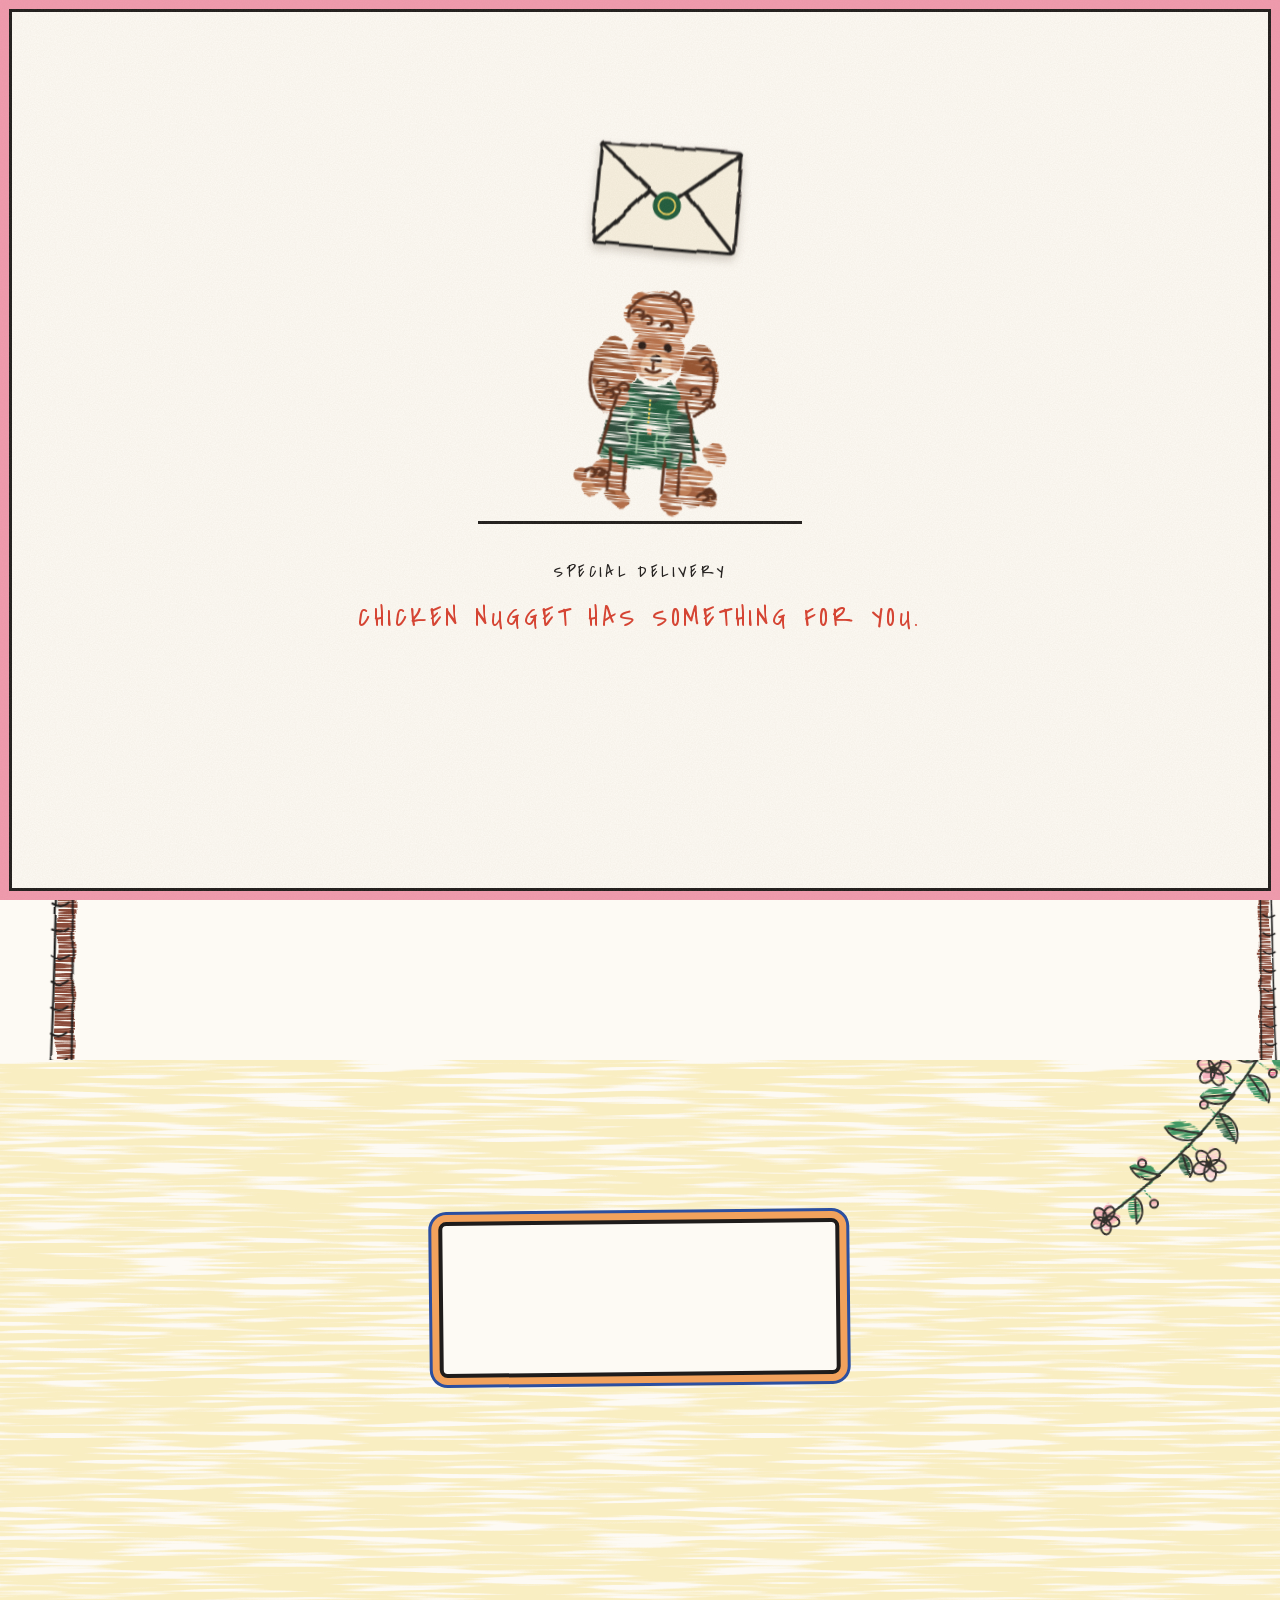
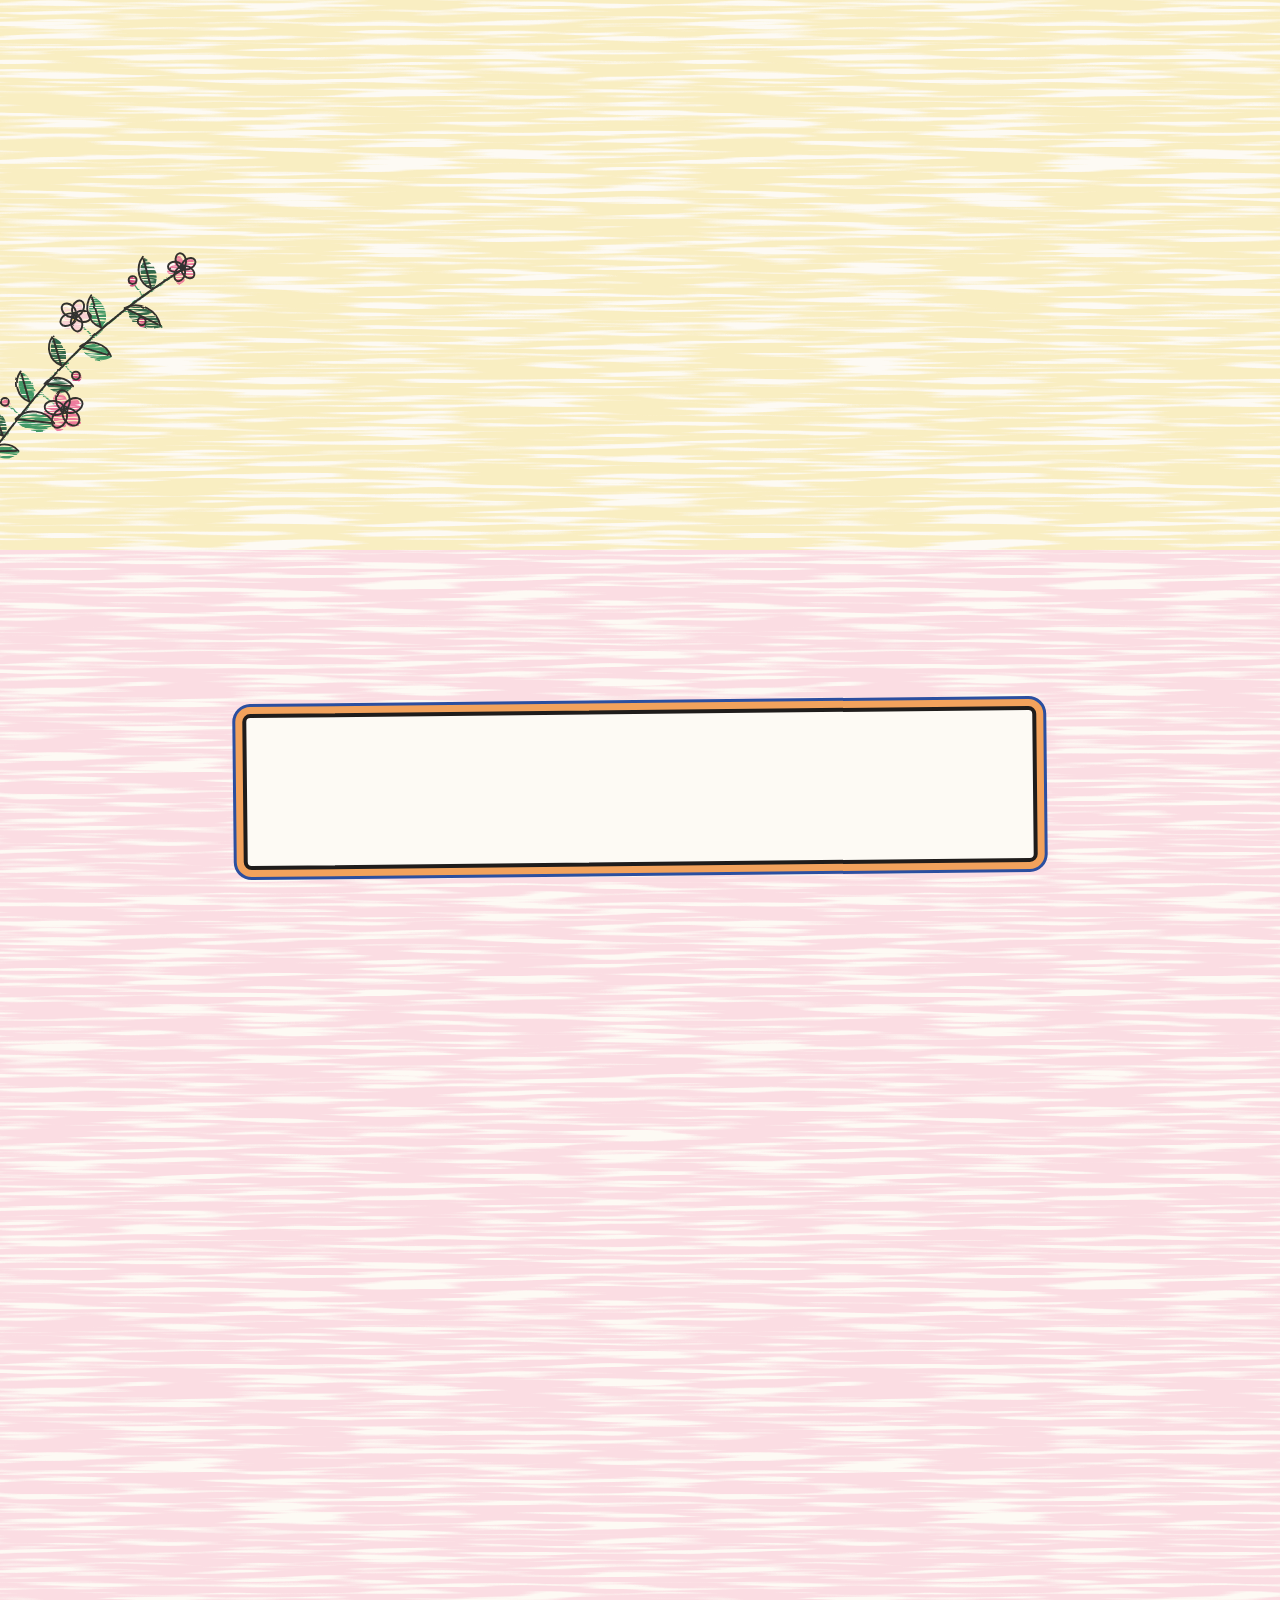
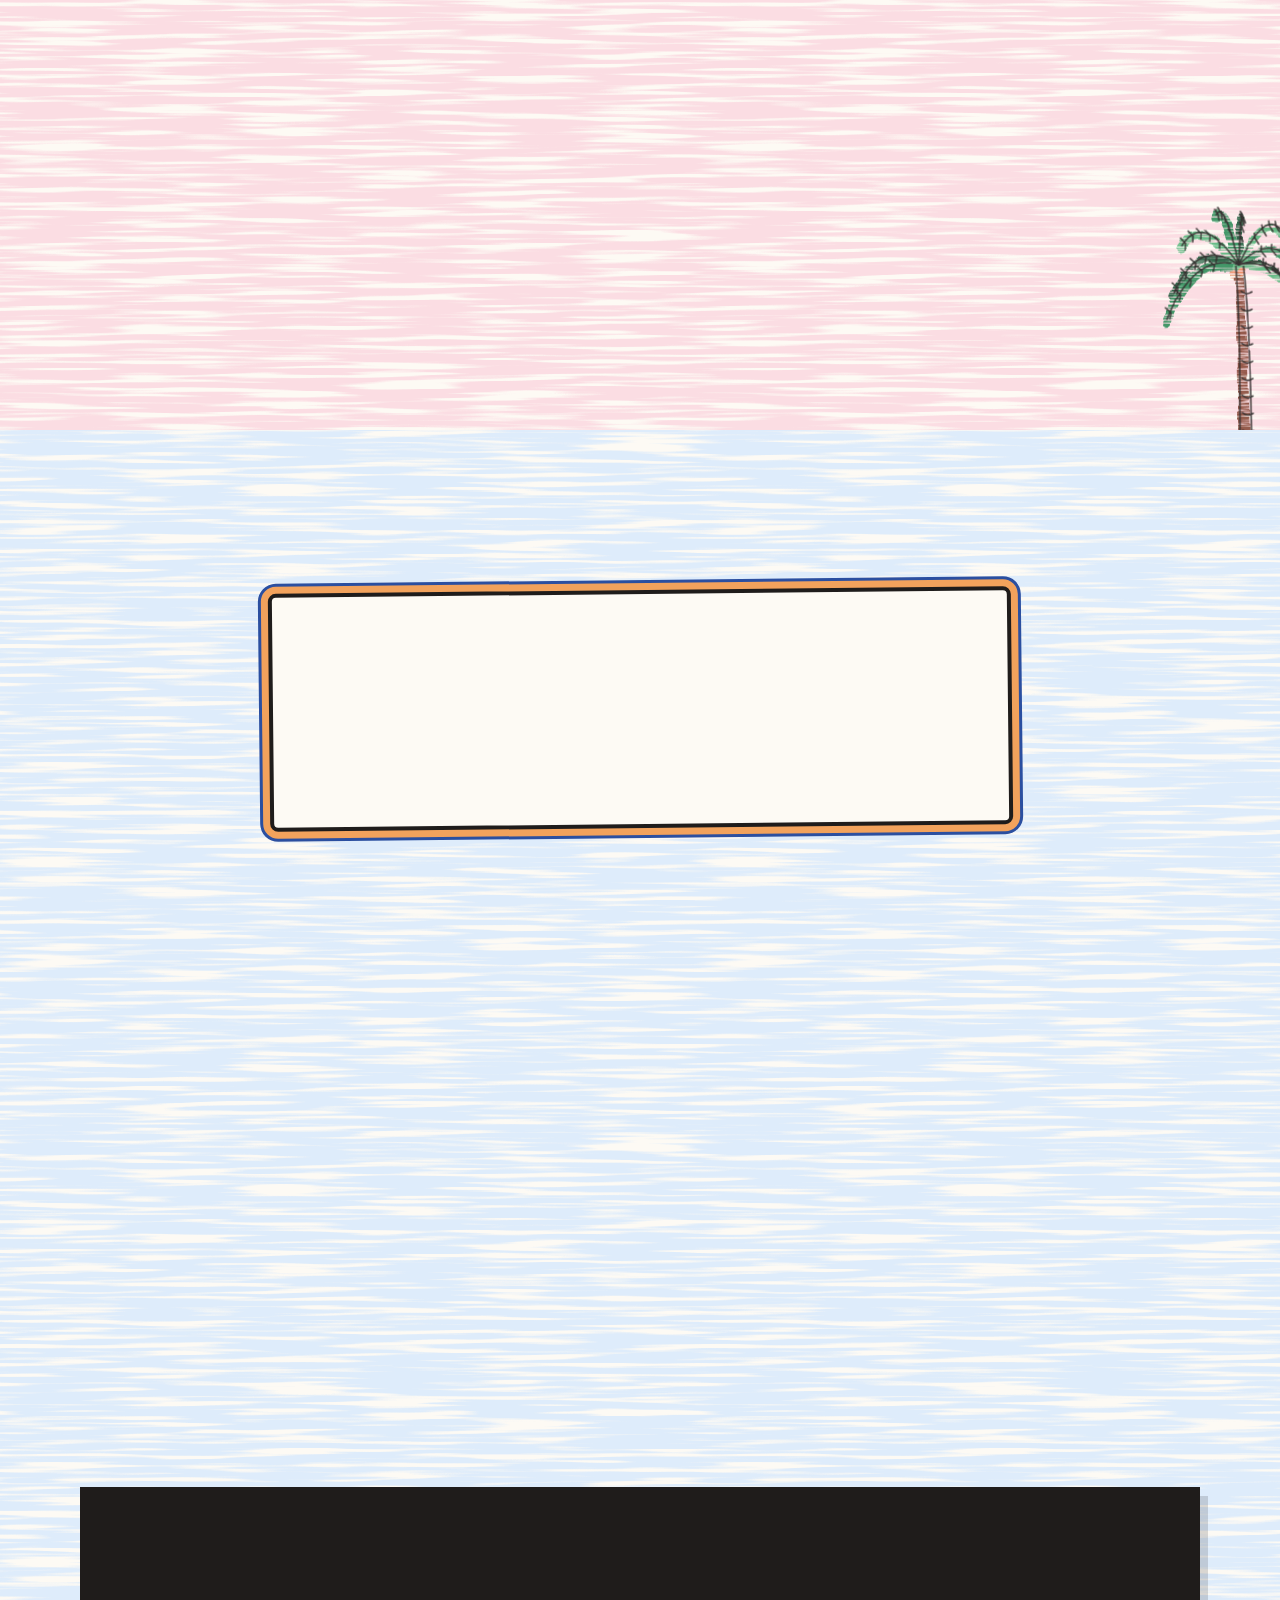
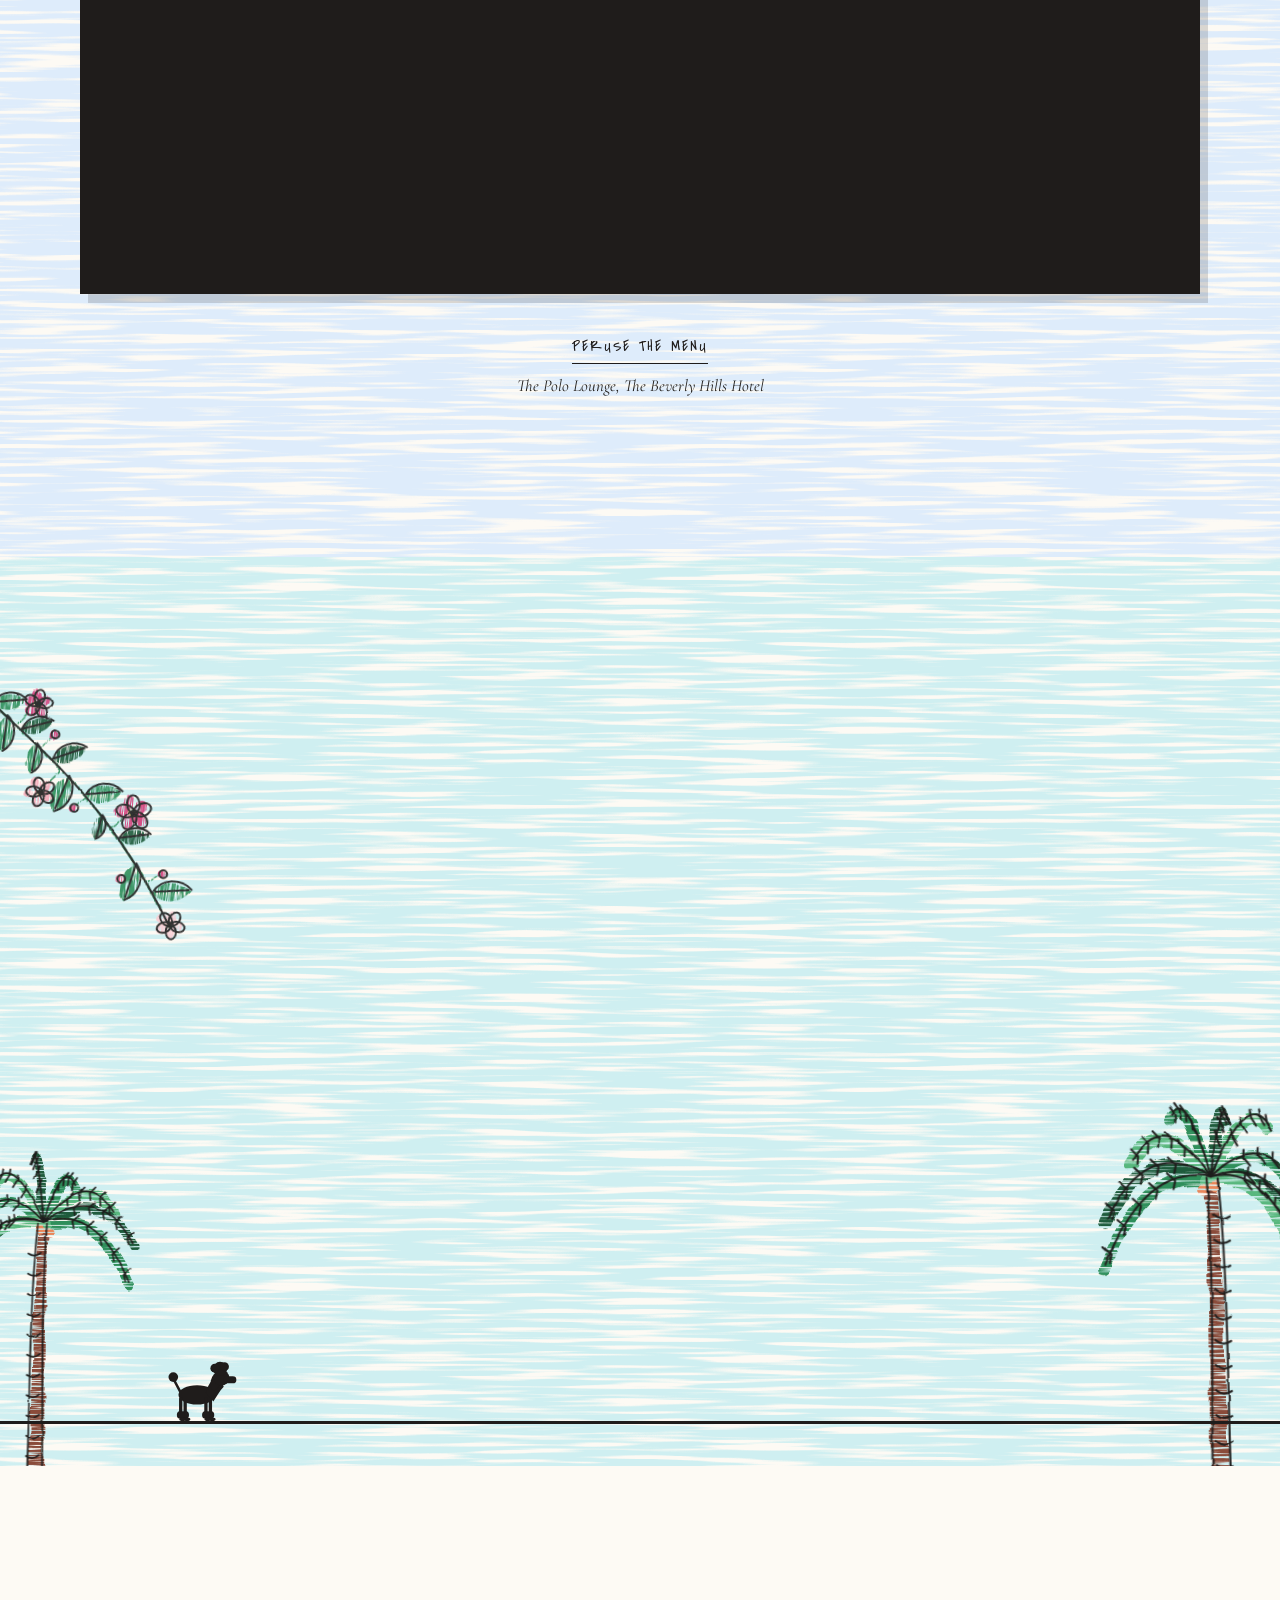
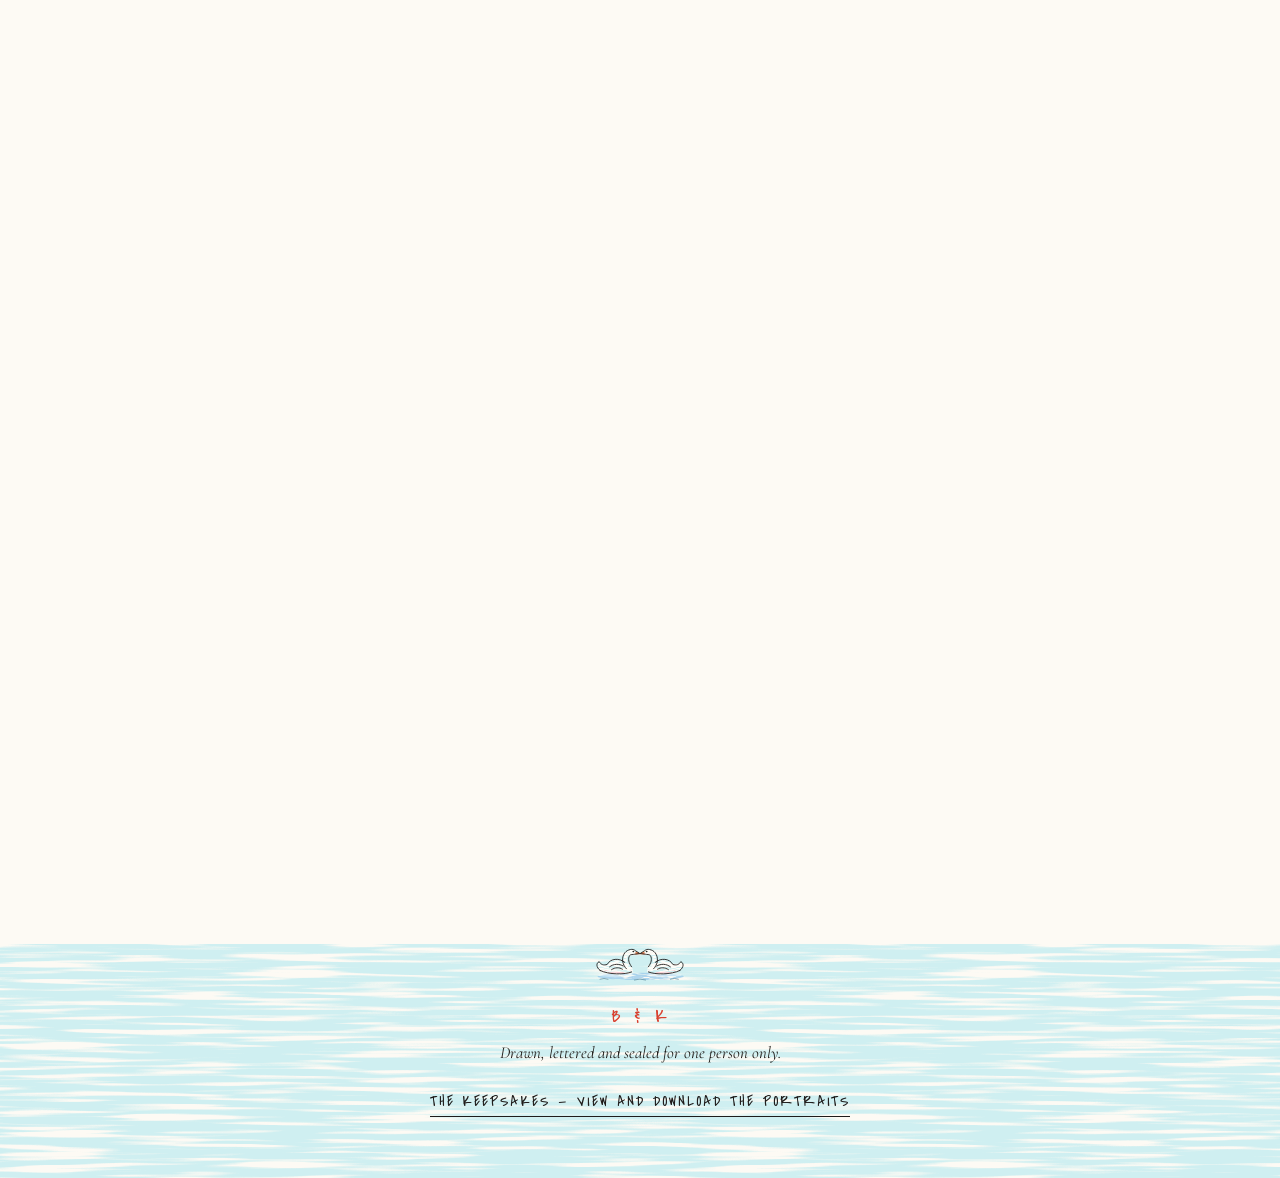
==== index.html @ ceed3df7 "Blake & Kat: the invitation, the keepsakes and the film A hand-drawn save-the-date site for GitHub P" ====
<!doctype html>
<html lang="en">
<head>
  <meta charset="utf-8">
  <meta name="viewport" content="width=device-width, initial-scale=1, viewport-fit=cover">
  <title>Blake &amp; Kat — A Rather Special Occasion</title>
  <meta name="description" content="An invitation has arrived.">
  <meta name="robots" content="noindex, nofollow">
  <meta name="theme-color" content="#F29AAE">
  <link rel="icon" type="image/png" href="favicon.png">
  <link rel="apple-touch-icon" href="apple-touch-icon.png">
  <link rel="preconnect" href="https://fonts.googleapis.com">
  <link rel="preconnect" href="https://fonts.gstatic.com" crossorigin>
  <link href="https://fonts.googleapis.com/css2?family=Bodoni+Moda:ital,opsz,wght@0,6..96,400..600;1,6..96,400..500&family=Cormorant+Garamond:ital,wght@0,400;0,500;1,400;1,500&family=Jost:wght@300;400;500&family=Covered+By+Your+Grace&family=La+Belle+Aurore&display=swap" rel="stylesheet">
  <link rel="stylesheet" href="css/styles.css">
</head>
<body class="is-sealed">

  <!-- Shared paint: every illustration is drawn in marker and crayon — colour scribbled on in
       streaks so the paper shows through (f-wash), under a heavy black brush line (f-ink) -->
  <svg class="defs" width="0" height="0" aria-hidden="true" focusable="false">
    <defs>
      <filter id="f-wash" x="-8%" y="-8%" width="116%" height="116%" color-interpolation-filters="sRGB">
        <feTurbulence type="fractalNoise" baseFrequency="0.03" numOctaves="3" seed="7" result="n"/>
        <feDisplacementMap in="SourceGraphic" in2="n" scale="10" xChannelSelector="R" yChannelSelector="G" result="d"/>
        <feTurbulence type="fractalNoise" baseFrequency="0.016 0.42" numOctaves="2" seed="21" result="m"/>
        <feColorMatrix in="m" type="matrix" values="0 0 0 0 0  0 0 0 0 0  0 0 0 0 0  -6 0 0 0 3.9" result="a"/>
        <feComposite in="d" in2="a" operator="in"/>
      </filter>
      <filter id="f-wash-s" x="-10%" y="-10%" width="120%" height="120%" color-interpolation-filters="sRGB">
        <feTurbulence type="fractalNoise" baseFrequency="0.07" numOctaves="2" seed="3" result="n"/>
        <feDisplacementMap in="SourceGraphic" in2="n" scale="4" xChannelSelector="R" yChannelSelector="G" result="d"/>
        <feTurbulence type="fractalNoise" baseFrequency="0.04 0.9" numOctaves="2" seed="14" result="m"/>
        <feColorMatrix in="m" type="matrix" values="0 0 0 0 0  0 0 0 0 0  0 0 0 0 0  -6 0 0 0 3.9" result="a"/>
        <feComposite in="d" in2="a" operator="in"/>
      </filter>
      <filter id="f-wash-xs" x="-10%" y="-10%" width="120%" height="120%" color-interpolation-filters="sRGB">
        <feTurbulence type="fractalNoise" baseFrequency="0.14" numOctaves="2" seed="5" result="n"/>
        <feDisplacementMap in="SourceGraphic" in2="n" scale="2.4" xChannelSelector="R" yChannelSelector="G" result="d"/>
        <feTurbulence type="fractalNoise" baseFrequency="0.09 1.6" numOctaves="2" seed="9" result="m"/>
        <feColorMatrix in="m" type="matrix" values="0 0 0 0 0  0 0 0 0 0  0 0 0 0 0  -6 0 0 0 3.9" result="a"/>
        <feComposite in="d" in2="a" operator="in"/>
      </filter>
      <filter id="f-ink" x="-5%" y="-5%" width="110%" height="110%">
        <feTurbulence type="fractalNoise" baseFrequency="0.045" numOctaves="2" seed="2" result="n"/>
        <feDisplacementMap in="SourceGraphic" in2="n" scale="3" xChannelSelector="R" yChannelSelector="G" result="d"/>
        <feTurbulence type="fractalNoise" baseFrequency="0.9" numOctaves="1" seed="6" result="g"/>
        <feColorMatrix in="g" type="matrix" values="0 0 0 0 0  0 0 0 0 0  0 0 0 0 0  -1.2 0 0 0 1.8" result="ga"/>
        <feComposite in="d" in2="ga" operator="in"/>
      </filter>
      <filter id="f-ink-s" x="-8%" y="-8%" width="116%" height="116%">
        <feTurbulence type="fractalNoise" baseFrequency="0.09" numOctaves="2" seed="8" result="n"/>
        <feDisplacementMap in="SourceGraphic" in2="n" scale="2" xChannelSelector="R" yChannelSelector="G" result="d"/>
        <feTurbulence type="fractalNoise" baseFrequency="0.9" numOctaves="1" seed="6" result="g"/>
        <feColorMatrix in="g" type="matrix" values="0 0 0 0 0  0 0 0 0 0  0 0 0 0 0  -1.2 0 0 0 1.8" result="ga"/>
        <feComposite in="d" in2="ga" operator="in"/>
      </filter>
      <filter id="f-ink-xs" x="-8%" y="-8%" width="116%" height="116%">
        <feTurbulence type="fractalNoise" baseFrequency="0.2" numOctaves="2" seed="4" result="n"/>
        <feDisplacementMap in="SourceGraphic" in2="n" scale="1.1" xChannelSelector="R" yChannelSelector="G" result="d"/>
        <feTurbulence type="fractalNoise" baseFrequency="0.9" numOctaves="1" seed="6" result="g"/>
        <feColorMatrix in="g" type="matrix" values="0 0 0 0 0  0 0 0 0 0  0 0 0 0 0  -1.2 0 0 0 1.8" result="ga"/>
        <feComposite in="d" in2="ga" operator="in"/>
      </filter>
      <filter id="f-wobble" x="-5%" y="-5%" width="110%" height="110%">
        <feTurbulence type="fractalNoise" baseFrequency="0.045" numOctaves="2" seed="2" result="n"/>
        <feDisplacementMap in="SourceGraphic" in2="n" scale="3" xChannelSelector="R" yChannelSelector="G"/>
      </filter>
      <linearGradient id="g-gold" x1="0" y1="0" x2="1" y2="1">
        <stop offset="0" stop-color="#8F6E2C"/><stop offset=".35" stop-color="#E7CF92"/>
        <stop offset=".6" stop-color="#B8954A"/><stop offset="1" stop-color="#7C5D1F"/>
      </linearGradient>
      <radialGradient id="g-wax" cx=".35" cy=".3" r=".8">
        <stop offset="0" stop-color="#fff" stop-opacity=".22"/><stop offset=".6" stop-color="#fff" stop-opacity="0"/>
        <stop offset="1" stop-color="#000" stop-opacity=".25"/>
      </radialGradient>
    </defs>
  </svg>

  <div class="grain" aria-hidden="true"></div>

  <!-- ============ Splash · Chicken Nugget makes the delivery ============ -->
  <div class="splash" id="splash" aria-hidden="true">
    <div class="splash__stage">
      <div class="splash__run"><div class="splash__hop"><div data-art="courier"></div><div class="splash__letter" data-art="letter"></div></div></div>
    </div>
    <p class="eyebrow splash__eyebrow">Special Delivery</p>
    <p class="splash__line">Chicken Nugget has something for you.</p>
  </div>

  <!-- ============ Scene 1 · The Envelope ============ -->
  <section class="gate" id="envelope" aria-label="An invitation has arrived">
    <div class="gate__sprig gate__sprig--tr" data-art="sprig" data-seed="8"></div>
    <div class="gate__sprig gate__sprig--bl" data-art="sprig" data-seed="14"></div>

    <div class="gate__inner">
      <p class="eyebrow">For Kat</p>

      <div class="env" id="env">
        <div class="env__shadow"></div>
        <div class="env__back"></div>
        <div class="env__liner"></div>
        <div class="env__letter">
          <span class="env__letter-mono">B <i>&amp;</i> K</span>
          <span class="env__letter-line">Save the Date</span>
        </div>
        <svg class="env__front" viewBox="0 0 700 500" preserveAspectRatio="none" aria-hidden="true">
          <polygon points="0,0 350,262 0,500" fill="#EFE6D0"/>
          <polygon points="700,0 350,262 700,500" fill="#EDE3CC"/>
          <polygon points="0,500 350,236 700,500" fill="#F5EDDB"/>
          <polyline points="0,500 350,236 700,500" fill="none" stroke="rgba(124,93,31,.22)" stroke-width="1.500"/>
          <rect x=".75" y=".75" width="698.500" height="498.500" fill="none" stroke="rgba(124,93,31,.25)" stroke-width="1.500"/>
        </svg>
        <div class="env__flap">
          <svg class="flap__face flap__out" viewBox="0 0 700 500" preserveAspectRatio="none" aria-hidden="true">
            <polygon points="0,0 700,0 350,292" fill="#F7F0DF"/>
            <polyline points="0,0 350,292 700,0" fill="none" stroke="rgba(124,93,31,.3)" stroke-width="1.500"/>
          </svg>
          <svg class="flap__face flap__in" viewBox="0 0 700 500" preserveAspectRatio="none" aria-hidden="true">
            <defs>
              <pattern id="p-liner" width="34" height="34" patternUnits="userSpaceOnUse" patternTransform="rotate(45)">
                <rect width="34" height="34" fill="#93AC9A"/>
                <path d="M0 0 H34 M0 0 V34" stroke="#FFFDF9" stroke-width="1.400" opacity=".6"/>
              </pattern>
            </defs>
            <polygon points="0,0 700,0 350,292" fill="url(#p-liner)"/>
          </svg>
        </div>
        <div class="env__seal" data-art="seal"></div>
      </div>

      <div class="gate__text">
        <h1 class="gate__title">An invitation has arrived.</h1>
        <button class="btn btn--line" id="open" type="button">Open Your Invitation</button>
      </div>
    </div>
  </section>

  <!-- ============ Fixed furniture ============ -->
  <header class="masthead" id="masthead" inert>
    <a class="masthead__mono" href="#invitation" aria-label="Blake and Kat — back to the invitation">B <i>&amp;</i> K</a>
    <button class="music" id="music" type="button" aria-pressed="false">
      <span class="music__bars" aria-hidden="true"><i></i><i></i><i></i></span>
      <span class="music__label">Music</span>
    </button>
  </header>

  <nav class="chapters" id="chapters" aria-label="Chapters" inert>
    <a href="#invitation" aria-label="One — The Invitation">I</a>
    <a href="#details" aria-label="Two — The Details">II</a>
    <a href="#pairing" aria-label="Three — A Most Interesting Pairing">III</a>
    <a href="#evening" aria-label="Four — The Story So Far">IV</a>
    <a href="#rsvp" aria-label="Five — The RSVP">V</a>
    <a href="#film" aria-label="Six — The Film">VI</a>
  </nav>

  <main id="main" inert>

    <!-- ============ Scene 2 · The Invitation ============ -->
    <section class="scene invitation" id="invitation" aria-labelledby="invitation-title">
      <div class="palm palm--inv-l" data-art="palm" data-seed="4" data-parallax="-0.05"></div>
      <div class="palm palm--inv-r" data-art="palm" data-seed="12" data-parallax="-0.09"></div>

      <div class="wrap invitation__grid">
        <div class="invitation__text">
          <p class="eyebrow" data-reveal>Save the Date</p>
          <h1 class="display" id="invitation-title" tabindex="-1" data-reveal style="--d:.15s">Blake <span class="amp">&amp;</span> Kat</h1>
          <p class="romance" data-reveal style="--d:.3s">A Rather Special Occasion.</p>
          <div class="rule" data-art="divider" data-reveal style="--d:.4s"></div>
          <p class="lede" data-reveal style="--d:.5s">You&rsquo;re cordially invited to the first chapter.</p>
          <div class="duo" data-reveal style="--d:.65s">
            <figure class="cameo">
              <div class="cameo__frame" data-art="cameo" data-variant="blake"></div>
              <figcaption>Blake</figcaption>
            </figure>
            <span class="duo__amp" aria-hidden="true">&amp;</span>
            <figure class="cameo">
              <div class="cameo__frame" data-art="cameo" data-variant="kat"></div>
              <figcaption>Kat</figcaption>
            </figure>
          </div>
        </div>

        <div class="card-stage" data-reveal="camera" style="--d:.2s">
          <div class="card" id="card" role="button" tabindex="0" aria-pressed="false"
               aria-label="Save the Date card: Blake and Kat. A rather lovely first occasion. Press to turn the card over.">
            <div class="card__inner">
              <div class="card__face card__front">
                <p class="card__eyebrow">Save the Date</p>
                <p class="card__names foil">Blake <span class="amp">&amp;</span> Kat</p>
                <div class="card__art" data-art="garden"></div>
                <div class="card__cartouche" data-art="cartouche"></div>
                <p class="card__line">A rather lovely first occasion.</p>
                <p class="card__date" data-field="card-date"></p>
              </div>
              <div class="card__face card__back" aria-hidden="true">
                <div class="card__back-inner">
                  <div class="card__back-swans" data-art="swans"></div>
                  <p class="card__back-title">The First Chapter</p>
                  <p class="card__back-line">Painted by hand, in an edition of one.</p>
                  <p class="card__back-small">For Kat &mdash; to keep</p>
                </div>
              </div>
            </div>
          </div>
          <p class="hint" id="card-hint">Turn the card over</p>
        </div>
      </div>
    </section>

    <!-- ============ Scene 3 · The Details ============ -->
    <section class="scene details" id="details" aria-labelledby="details-title">
      <div class="details__sprig details__sprig--l" data-art="sprig" data-seed="30" data-parallax="-0.06"></div>
      <div class="details__sprig details__sprig--r" data-art="sprig" data-seed="41" data-parallax="-0.1"></div>
      <div class="wrap wrap--narrow">
        <header class="scene__head">
          <p class="eyebrow" data-reveal>The Details</p>
          <h2 class="title" id="details-title" data-reveal style="--d:.1s">When <span class="amp">&amp;</span> Where</h2>
        </header>

        <div class="sheet" data-reveal style="--d:.2s">
          <p class="sheet__mono">B <i>&amp;</i> K</p>
          <dl class="sheet__list">
            <div class="sheet__row">
              <div class="sheet__icon" data-art="icon" data-variant="date"></div>
              <dt>Date</dt><dd data-field="date"></dd>
            </div>
            <div class="sheet__row">
              <div class="sheet__icon" data-art="icon" data-variant="time"></div>
              <dt>Time</dt><dd data-field="time"></dd>
            </div>
            <div class="sheet__row">
              <div class="sheet__icon" data-art="icon" data-variant="location"></div>
              <dt>Location</dt><dd data-field="location"></dd>
            </div>
          </dl>
          <p class="sheet__foot">Kindly keep the evening free.</p>
        </div>
      </div>
    </section>

    <!-- ============ Scene 4 · A Most Interesting Pairing ============ -->
    <section class="scene pairing" id="pairing" aria-labelledby="pairing-title">
      <div class="palm palm--pair" data-art="palm" data-seed="21" data-parallax="-0.06"></div>
      <div class="wrap">
        <header class="scene__head">
          <p class="eyebrow" data-reveal>The Rooster <span class="amp">&amp;</span> The Monkey</p>
          <h2 class="title" id="pairing-title" data-reveal style="--d:.1s">A Most Interesting Pairing</h2>
        </header>

        <div class="pairing__grid">
          <figure class="portrait" data-reveal style="--d:.1s">
            <div class="portrait__frame" tabindex="0" data-art="portrait" data-variant="rooster"></div>
            <figcaption>
              <h3>The Rooster</h3>
              <p>Immaculate, assured, and never knowingly underdressed. Arrives precisely on time, and makes an entrance of it.</p>
            </figcaption>
          </figure>

          <div class="pairing__centre" data-reveal style="--d:.25s">
            <div class="pairing__fountain" data-art="fountain"></div>
            <blockquote class="pairing__quote">
              <p>One brings the charm. The other brings the mischief. Together, they make for a rather interesting evening.</p>
            </blockquote>
          </div>

          <figure class="portrait" data-reveal style="--d:.4s">
            <div class="portrait__frame" tabindex="0" data-art="portrait" data-variant="monkey"></div>
            <figcaption>
              <h3>The Monkey</h3>
              <p>Quick of wit, curious about everything, serious about very little &mdash; and almost certainly up to something.</p>
            </figcaption>
          </figure>
        </div>

        <figure class="chaperone" data-reveal>
          <div class="chaperone__frame" data-art="portrait" data-variant="poodle"></div>
          <figcaption>
            <p class="eyebrow">And, Naturally, The Chaperone</p>
            <h3>Chicken Nugget</h3>
            <p>Small, impeccably knitted, and not easily impressed. Final approval rests here. <em>No relation to the Rooster.</em></p>
          </figcaption>
        </figure>
      </div>
    </section>

    <!-- ============ Scene 5 · The Story So Far ============ -->
    <section class="scene evening" id="evening" aria-labelledby="evening-title">
      <div class="wrap">
        <header class="scene__head">
          <p class="eyebrow" data-reveal>The Story So Far</p>
          <h2 class="title" id="evening-title" data-reveal style="--d:.1s">A Romance in Three Acts.</h2>
          <p class="scene__intro" data-reveal style="--d:.2s">Two acts already played, by screen and by telephone. The third is in person.</p>
        </header>

        <figure class="supper" data-reveal>
          <div class="supper__frame" data-art="supper"></div>
          <figcaption>A table for two &mdash; and one small chaperone.</figcaption>
        </figure>

        <ol class="menu">
          <li class="menu__item" data-reveal style="--d:.05s">
            <div class="menu__icon" data-art="icon" data-variant="scroll"></div>
            <p class="menu__when">Act One</p>
            <h3>It Began With a Meme</h3>
            <p class="menu__note">They met on TikTok, as the best people do. One meme was sent, another came back, and neither would let the other have the last laugh.</p>
          </li>
          <li class="menu__item" data-reveal style="--d:.15s">
            <div class="menu__icon" data-art="icon" data-variant="call"></div>
            <p class="menu__when">Act Two</p>
            <h3>Three Hours, Every Night</h3>
            <p class="menu__note">Memes gave way to voices. Three hours on the phone, night after night &mdash; and still, somehow, never quite enough time to say goodnight.</p>
          </li>
          <li class="menu__item" data-reveal style="--d:.25s">
            <div class="menu__icon" data-art="icon" data-variant="meet"></div>
            <p class="menu__when">Act Three</p>
            <h3>In Person, At Last</h3>
            <p class="menu__note">No screens. No signal. No hanging up. For the very first time: the same evening, the same table, the same room.</p>
          </li>
        </ol>
        <p class="menu__link menu__link--after" id="dinner-menu" hidden><a target="_blank" rel="noopener noreferrer"></a><span></span></p>
      </div>
    </section>

    <!-- ============ Scene 6 · The RSVP ============ -->
    <section class="scene rsvp" id="rsvp" aria-labelledby="rsvp-title">
      <div class="rsvp__sprig rsvp__sprig--l" data-art="sprig" data-seed="52" data-parallax="-0.08"></div>
      <div class="walker" data-art="walker"></div>
      <div class="palm palm--rsvp-l" data-art="palm" data-seed="33" data-parallax="-0.05"></div>
      <div class="palm palm--rsvp-r" data-art="palm" data-seed="45" data-parallax="-0.08"></div>
      <div class="wrap wrap--narrow">
        <div class="reply" id="reply" data-reveal>
          <div class="reply__ask">
            <p class="eyebrow">R.S.V.P.</p>
            <h2 class="title title--xl" id="rsvp-title">Shall We?</h2>
            <p class="romance">It would be rather lovely to see you.</p>
            <div class="reply__buttons">
              <button class="btn btn--solid" type="button" data-reply="With Pleasure">With Pleasure</button>
              <button class="btn btn--line" type="button" data-reply="I'd Love To">I&rsquo;d Love To</button>
            </div>
            <p class="reply__small">Chicken Nugget is, of course, most welcome.</p>
          </div>

          <div class="reply__done" aria-live="polite" hidden>
            <svg class="heart" viewBox="0 0 120 110" aria-hidden="true">
              <path class="heart__fill" d="M60 98 C20 68 8 46 14 28 C20 10 46 8 60 30 C74 8 100 10 106 28 C112 46 100 68 60 98Z"/>
              <path class="heart__line" pathLength="1" d="M60 98 C20 68 8 46 14 28 C20 10 46 8 60 30 C74 8 100 10 106 28 C112 46 100 68 60 98Z"/>
            </svg>
            <h2 class="title" id="reply-title" tabindex="-1"></h2>
            <p class="romance">Consider it written in ink.</p>
            <a class="btn btn--line reply__link" id="reply-link" hidden></a>
          </div>
          <div class="reply__petals" aria-hidden="true"></div>
        </div>
      </div>
    </section>

    <!-- ============ The Film ============ -->
    <section class="scene cinema" id="film" aria-labelledby="film-title">
      <div class="wrap">
        <header class="scene__head">
          <p class="eyebrow" data-reveal>A little film for Kat</p>
          <h2 class="title" id="film-title" data-reveal style="--d:.1s">The Beginning of Something</h2>
        </header>
        <figure class="cinema__frame" data-reveal style="--d:.2s">
          <video id="film-video" controls playsinline preload="none" poster="film/web/poster-16x9.jpg"
                 aria-label="A short animated film telling the story of Blake and Kat, ending on the invitation.">
            <source src="film/web/film-9x16.mp4" type="video/mp4" media="(max-width: 700px) and (orientation: portrait)">
            <source src="film/web/film-16x9.mp4" type="video/mp4">
          </video>
          <figcaption>One minute, twenty-five seconds. Sound on.</figcaption>
        </figure>
      </div>
    </section>
  </main>

  <footer class="colophon">
    <div class="colophon__swans" data-art="swans"></div>
    <p class="colophon__mono">B <i>&amp;</i> K</p>
    <p>Drawn, lettered and sealed for one person only.</p>
    <p class="colophon__link"><a href="keepsakes.html">The Keepsakes &mdash; view and download the portraits</a></p>
  </footer>

  <script src="js/config.js"></script>
  <script src="js/art.js"></script>
  <script src="js/music.js"></script>
  <script src="js/main.js"></script>
</body>
</html>
---- css/styles.css ----
/* ==================================================================
   BLAKE & KAT — A Rather Special Occasion
   Mobile-first. Sections follow the order of the page.
================================================================== */

:root {
  --blush: #F2D3CC;
  --blush-pale: #FAF0EC;
  --rose: #EC6F95;
  --forest: #33503F;
  --forest-deep: #27402F;
  --ivory: #FDFAF4;
  --paper: #FFFEFB;
  --parchment: #F3E3C3;
  --terracotta: #C0755A;
  --powder: #C3D8E4;
  --gold: #B8923C;
  --gold-light: #EBD08A;
  --gold-deep: #7C5D1F;
  --ink: #23201D;
  --ink-soft: #57504A;

  --display: "Bodoni Moda", "Didot", "Bodoni MT", "Playfair Display", serif;
  --italic: "Cormorant Garamond", "Cormorant", "Garamond", Georgia, serif;
  --sans: "Jost", "Avenir Next", "Helvetica Neue", Arial, sans-serif;

  --ease: cubic-bezier(.2, .7, .2, 1);
  --accent: var(--forest);
  --script: "La Belle Aurore", "Cormorant Garamond", cursive;
  --sage: #93AC9A;
  --hair: rgba(124, 93, 31, .28);
  --lattice:
    repeating-linear-gradient(45deg, transparent 0 21px, rgba(255, 253, 249, .2) 21px 22px),
    repeating-linear-gradient(-45deg, transparent 0 21px, rgba(255, 253, 249, .2) 21px 22px);
}

*, *::before, *::after { box-sizing: border-box; }
html { scroll-behavior: smooth; -webkit-text-size-adjust: 100%; }
body {
  margin: 0;
  background: var(--ivory);
  color: var(--ink);
  font-family: var(--italic);
  font-size: 1.1875rem;
  line-height: 1.55;
  -webkit-font-smoothing: antialiased;
  overflow-x: hidden;
}
body.is-sealed { overflow: hidden; height: 100dvh; }
h1, h2, h3, p, figure, blockquote, dl, dd, ol { margin: 0; padding: 0; }
ol { list-style: none; }
svg { display: block; width: 100%; height: auto; overflow: visible; }
a { color: inherit; }
button { font: inherit; color: inherit; }
.defs { position: absolute; }

:focus-visible { outline: 1.5px solid var(--accent); outline-offset: 4px; }
h1:focus-visible, h2:focus-visible { outline: none; }

/* fine paper grain over everything */
.grain {
  position: fixed; inset: 0; z-index: 90; pointer-events: none; opacity: .55;
  background-image: url("data:image/svg+xml,%3Csvg xmlns='http://www.w3.org/2000/svg' width='240' height='240'%3E%3Cfilter id='n'%3E%3CfeTurbulence type='fractalNoise' baseFrequency='.85' numOctaves='2' stitchTiles='stitch'/%3E%3CfeColorMatrix values='0 0 0 0 .42 0 0 0 0 .34 0 0 0 0 .24 0 0 0 .2 0'/%3E%3C/filter%3E%3Crect width='100%25' height='100%25' filter='url(%23n)'/%3E%3C/svg%3E");
}

/* ---------- Type ---------- */

.eyebrow {
  font-family: var(--sans); font-weight: 400; font-size: .6875rem;
  letter-spacing: .38em; text-transform: uppercase; color: var(--gold-deep);
  text-indent: .38em;
}
.eyebrow .amp, .title .amp { font-family: var(--italic); font-style: italic; text-transform: none; letter-spacing: 0; }
.eyebrow .amp { font-size: 1.35em; }

.display {
  font-family: var(--display); font-weight: 400;
  font-size: clamp(3rem, 15vw, 6.25rem); line-height: .95; letter-spacing: .02em;
  text-transform: uppercase;
}
.display .amp, .card__names .amp {
  font-family: var(--italic); font-style: italic; font-weight: 400;
  text-transform: none; font-size: .7em; letter-spacing: 0; padding: 0 .04em;
}
.display .amp { display: block; font-size: .5em; line-height: 1; margin: .08em 0 .12em; padding: 0; }
.title {
  font-family: var(--display); font-weight: 400;
  font-size: clamp(2rem, 7.4vw, 3.5rem); line-height: 1.08; letter-spacing: -.005em;
  text-wrap: balance;
}
.title--xl { font-size: clamp(3rem, 13vw, 5rem); }
.romance {
  font-family: var(--italic); font-style: italic; font-weight: 400;
  font-size: clamp(1.45rem, 5vw, 1.9rem); line-height: 1.25; color: var(--accent);
}
.lede { font-size: 1.1875rem; color: var(--ink-soft); max-width: 22em; }

/* gold foil lettering with a slow shimmer */
.foil {
  background: linear-gradient(105deg, #7C5D1F 0%, #9A7833 24%, #CDAE66 38%, #9A7833 52%, #7C5D1F 70%, #B08D42 86%, #7C5D1F 100%);
  background-size: 240% 100%;
  -webkit-background-clip: text; background-clip: text;
  color: transparent; -webkit-text-fill-color: transparent;
  animation: foil 9s ease-in-out infinite alternate;
}
@keyframes foil { from { background-position: 0% 0; } to { background-position: 100% 0; } }

/* ---------- Buttons ---------- */

.btn {
  display: inline-flex; align-items: center; justify-content: center;
  min-height: 3.25rem; padding: .9rem 2.1rem;
  font-family: var(--sans); font-size: .6875rem; font-weight: 500;
  letter-spacing: .32em; text-indent: .32em; text-transform: uppercase; text-decoration: none;
  border: 1px solid var(--forest); border-radius: 0; background: none; cursor: pointer;
  transition: background .5s var(--ease), color .5s var(--ease), border-color .5s var(--ease), letter-spacing .6s var(--ease);
}
.btn--line { color: var(--forest); box-shadow: inset 0 0 0 3px var(--ivory), inset 0 0 0 4px var(--hair); }
.btn--solid { background: var(--forest); color: var(--ivory); box-shadow: inset 0 0 0 3px var(--forest), inset 0 0 0 4px rgba(226, 201, 140, .55); }
.btn:hover { letter-spacing: .38em; }
.btn--line:hover { background: var(--forest); color: var(--ivory); box-shadow: inset 0 0 0 3px var(--forest), inset 0 0 0 4px rgba(226, 201, 140, .55); }
.btn--solid:hover { background: var(--forest-deep); border-color: var(--forest-deep); box-shadow: inset 0 0 0 3px var(--forest-deep), inset 0 0 0 4px rgba(235, 208, 138, .6); }
.btn:disabled { cursor: default; }

/* ==================================================================
   Splash · Chicken Nugget trots in with the letter
================================================================== */

.splash {
  position: fixed; inset: 0; z-index: 70; overflow: hidden; cursor: pointer;
  display: grid; grid-template-columns: minmax(0, 1fr); place-content: center; justify-items: center; gap: 1rem; text-align: center; padding: 1.5rem;
  background: var(--blush); transition: opacity .9s ease, visibility 0s linear .9s;
}
.splash.is-gone { opacity: 0; visibility: hidden; pointer-events: none; }
.splash__stage { position: relative; width: min(44vw, 180px); padding-bottom: 6px; margin-bottom: 1.2rem; }
.splash__stage::after { content: ""; position: absolute; left: -40%; right: -40%; bottom: 0; height: 1px; background: var(--forest); opacity: .45; }
.splash__run { animation: trot 1.9s cubic-bezier(.25, .6, .3, 1) both; }
.splash__hop { position: relative; transform-origin: 50% 100%; animation: hop .3s ease-in-out 6 alternate, tilt 1.1s var(--ease) 2s forwards; }
/* the invitation, held in her mouth — then presented */
.splash__letter {
  position: absolute; left: 33%; top: 41%; width: 34%; transform: rotate(-9deg);
  filter: drop-shadow(0 2px 2px rgba(60, 40, 20, .22));
  animation: present 1.2s var(--ease) 3.6s forwards;
}
@keyframes present { to { transform: translateY(-430%) rotate(0deg) scale(2.5); } }
.splash__eyebrow { color: var(--forest); animation: rise 1s var(--ease) 1.9s both; }
.splash__line { font-family: var(--script); font-size: clamp(1.8rem, 7vw, 2.5rem); line-height: 1.3; color: var(--forest); animation: rise 1s var(--ease) 2.3s both; }
@keyframes trot { from { transform: translateX(-75vw); } to { transform: none; } }
@keyframes hop { from { transform: translateY(0) rotate(-2deg); } to { transform: translateY(-13%) rotate(2deg); } }
@keyframes tilt { 0% { transform: rotate(0); } 45% { transform: rotate(-7deg); } 100% { transform: rotate(5deg); } }
@keyframes rise { from { opacity: 0; transform: translateY(10px); } }

/* ==================================================================
   Scene 1 · The Envelope
================================================================== */

.gate {
  position: fixed; inset: 0; z-index: 60; overflow: hidden;
  display: grid; place-items: center; padding: 1.5rem;
  background: var(--ivory);
  transition: opacity 1.1s ease, visibility 0s linear 1.1s;
}
.gate.is-gone { opacity: 0; visibility: hidden; pointer-events: none; }
.gate__inner {
  position: relative; z-index: 2; width: 100%;
  display: flex; flex-direction: column; align-items: center; gap: clamp(1.4rem, 4vh, 2.4rem);
  text-align: center;
}
.gate__title {
  font-family: var(--italic); font-style: italic; font-weight: 400;
  font-size: clamp(1.6rem, 6vw, 2.1rem); color: var(--accent); margin-bottom: 1.5rem;
}
.gate__text { transition: opacity .6s ease, transform .8s var(--ease); }
.gate.is-opening .gate__text, .gate.is-opening .eyebrow { opacity: 0; transform: translateY(8px); }
.gate .eyebrow { transition: opacity .6s ease, transform .8s var(--ease); }

.gate__sprig { position: absolute; width: clamp(150px, 34vw, 330px); opacity: .95; z-index: 1; pointer-events: none; }
.gate__sprig--tr { top: -3%; right: -4%; transform: rotate(172deg); }
.gate__sprig--bl { bottom: -3%; left: -4%; transform: rotate(-4deg); }
.gate__sprig svg { animation: breathe 9s ease-in-out infinite alternate; transform-origin: 0 100%; }
.gate__sprig--tr svg, .gate__sprig--bl svg { animation-duration: 11s; animation-direction: alternate-reverse; }
@keyframes breathe { from { transform: rotate(-1.4deg); } to { transform: rotate(1.6deg); } }

.env {
  position: relative; width: min(80vw, 430px); aspect-ratio: 7 / 5;
  perspective: 1400px; cursor: pointer; margin-top: clamp(1rem, 6vh, 4rem);
  transition: transform 1.4s var(--ease);
}
.gate.is-opening .env { transform: translateY(12%); }
.env__shadow {
  position: absolute; left: 4%; right: 4%; bottom: -7%; height: 14%;
  background: radial-gradient(closest-side, rgba(70, 48, 20, .28), transparent); filter: blur(6px);
}
.env__back { position: absolute; inset: 0; background: #E7DCC3; border-radius: 2px; }
.env__liner {
  position: absolute; inset: 0; background-color: var(--sage); background-image: var(--lattice);
  clip-path: polygon(0 0, 100% 0, 50% 54%);
}
.env__letter {
  position: absolute; left: 5%; right: 5%; top: 5%; height: 90%; z-index: 2;
  display: flex; flex-direction: column; align-items: center; padding-top: 12%; gap: .5rem;
  background: var(--paper); border: 1px solid var(--hair);
  box-shadow: inset 0 0 0 5px var(--paper), inset 0 0 0 6px var(--hair);
  transition: transform 1.2s var(--ease) 1.05s;
}
.env__letter-mono { font-family: var(--display); font-size: clamp(1.4rem, 6vw, 2rem); color: var(--gold-deep); letter-spacing: .06em; }
.env__letter-mono i { font-family: var(--italic); font-size: .8em; }
.env__letter-line { font-family: var(--sans); font-size: .5625rem; letter-spacing: .36em; text-transform: uppercase; color: var(--ink-soft); }
.gate.is-opening .env__letter { transform: translateY(-62%); }
.env__front { position: absolute; inset: 0; height: 100%; z-index: 3; filter: drop-shadow(0 -1px 1px rgba(90, 66, 30, .1)); }
.env__flap {
  position: absolute; inset: 0; z-index: 4; transform-origin: 50% 0; transform-style: preserve-3d;
  transition: transform 1s cubic-bezier(.5, 0, .2, 1) .35s, z-index 0s linear .85s;
}
.gate.is-opening .env__flap { transform: rotateX(180deg); z-index: 1; }
.flap__face { position: absolute; inset: 0; height: 100%; backface-visibility: hidden; -webkit-backface-visibility: hidden; }
.flap__out { filter: drop-shadow(0 3px 3px rgba(80, 58, 24, .16)); }
.flap__in { transform: rotateX(180deg); }
.env__seal {
  position: absolute; left: 50%; top: 58.4%; width: 21%; z-index: 5;
  transform: translate(-50%, -50%); filter: drop-shadow(0 2px 3px rgba(40, 10, 14, .35));
  transition: transform .5s var(--ease), opacity .45s ease;
}
.env:hover .env__seal { transform: translate(-50%, -50%) scale(1.04) rotate(-3deg); }
.gate.is-opening .env__seal { opacity: 0; transform: translate(-50%, -30%) scale(1.15) rotate(8deg); }

/* ==================================================================
   Fixed furniture: monogram, music, chapter marks
================================================================== */

.masthead {
  position: fixed; top: 0; left: 0; right: 0; z-index: 40;
  display: flex; justify-content: space-between; align-items: center;
  padding: max(.9rem, env(safe-area-inset-top)) 1.1rem .9rem;
  pointer-events: none; opacity: 0; transition: opacity 1.2s ease .4s;
}
.masthead > * { pointer-events: auto; }
.is-open .masthead, .is-open .chapters { opacity: 1; }
.masthead__mono, .music {
  display: inline-flex; align-items: center; gap: .55rem; height: 2.75rem; padding: 0 1rem;
  background: var(--ivory); border: 1px solid var(--hair); border-radius: 999px; text-decoration: none;
}
.masthead__mono { font-family: var(--display); font-size: .95rem; letter-spacing: .1em; color: var(--gold-deep); }
.masthead__mono i, .sheet__mono i, .colophon__mono i { font-family: var(--italic); }
.music { cursor: pointer; font-family: var(--sans); font-size: .625rem; letter-spacing: .28em; text-transform: uppercase; color: var(--ink); }
.music__bars { display: inline-flex; align-items: flex-end; gap: 2px; height: 12px; }
.music__bars i { width: 1.5px; height: 3px; background: var(--accent); transition: height .4s ease; }
.music[aria-pressed="true"] .music__bars i { animation: bars 1.3s ease-in-out infinite alternate; }
.music[aria-pressed="true"] .music__bars i:nth-child(2) { animation-delay: -.5s; }
.music[aria-pressed="true"] .music__bars i:nth-child(3) { animation-delay: -.9s; }
@keyframes bars { from { height: 3px; } to { height: 12px; } }

.chapters {
  position: fixed; z-index: 40; left: 50%; bottom: max(.8rem, env(safe-area-inset-bottom));
  transform: translateX(-50%); display: flex; gap: .1rem; padding: .2rem .5rem;
  background: var(--ivory); border: 1px solid var(--hair); border-radius: 999px;
  opacity: 0; transition: opacity 1.2s ease .6s;
}
.chapters a {
  display: grid; place-items: center; min-width: 2.5rem; height: 2.5rem;
  font-family: var(--display); font-size: .8rem; letter-spacing: .08em; text-decoration: none;
  color: var(--ink-soft); transition: color .4s ease;
}
.chapters a::after { content: ""; position: absolute; }
.chapters a.is-current { color: var(--accent); font-style: italic; }
.chapters a:hover { color: var(--accent); }

/* ==================================================================
   Scenes: shared
================================================================== */

.scene { position: relative; padding: clamp(5.5rem, 16vw, 10rem) 1.5rem; overflow: hidden; }
.wrap { position: relative; max-width: 1120px; margin: 0 auto; }
.wrap--narrow { max-width: 680px; }
.scene__head { text-align: center; display: grid; gap: 1.1rem; justify-items: center; margin-bottom: clamp(2.5rem, 8vw, 4.5rem); }
.scene__intro { font-style: italic; font-size: 1.3rem; max-width: 24em; }

[data-reveal] {
  opacity: 0; transform: translateY(22px);
  transition: opacity 1.4s var(--ease) var(--d, 0s), transform 1.4s var(--ease) var(--d, 0s);
}
[data-reveal="camera"] { transform: scale(1.07) translateY(16px); transition-duration: 2.4s; }
[data-reveal].is-in { opacity: 1; transform: none; }

/* ==================================================================
   Scene 2 · The Invitation
================================================================== */

.invitation { min-height: 100svh; padding-top: clamp(6rem, 20vw, 9rem); }
.invitation__grid { display: grid; gap: clamp(2.5rem, 8vw, 5rem); justify-items: center; }
.invitation__text { display: grid; gap: 1rem; justify-items: center; text-align: center; }
.rule { width: 150px; margin: .4rem 0; }

/* cameo portraits of the two of them */
.duo { display: flex; align-items: center; gap: 1.1rem; margin-top: 1.2rem; }
.cameo { display: grid; justify-items: center; gap: .5rem; }
.cameo__frame {
  width: clamp(92px, 25vw, 122px); aspect-ratio: 200 / 250; overflow: hidden; border-radius: 50%;
  box-shadow: 0 0 0 1.5px var(--gold), 0 0 0 6px var(--paper), 0 0 0 7px rgba(184, 146, 60, .7), 0 18px 26px -16px rgba(70, 48, 20, .45);
}
.cameo__frame svg { height: 100%; overflow: hidden; }
.cameo figcaption { font-family: var(--script); font-size: 1.5rem; color: var(--forest); line-height: 1.2; }
.duo__amp { font-family: var(--italic); font-style: italic; font-size: 1.7rem; color: var(--gold-deep); margin-bottom: 2rem; }

/* a loose flock drifting across the whole page */
.flock { position: fixed; inset: 0; z-index: 30; pointer-events: none; overflow: hidden; }
.bird {
  position: absolute; left: -60px; top: var(--y, 16vh); width: var(--w, 22px); opacity: .72;
  animation: fly var(--t, 34s) linear var(--delay, 0s) infinite;
}
.bird--dip { animation-name: fly-dip; }
.bird__wings { transform-origin: 50% 60%; transform-box: fill-box; animation: flap 1s ease-in-out infinite alternate; }
@keyframes fly {
  0% { transform: translate(0, 0); } 30% { transform: translate(34vw, -5vh); }
  60% { transform: translate(68vw, 3vh); } 100% { transform: translate(calc(100vw + 80px), -8vh); }
}
@keyframes fly-dip {
  0% { transform: translate(0, 0); } 35% { transform: translate(36vw, 6vh); }
  70% { transform: translate(72vw, -3vh); } 100% { transform: translate(calc(100vw + 120px), 4vh); }
}
@keyframes flap { from { transform: scaleY(1); } to { transform: scaleY(.35); } }

/* --- the Save-the-Date card --- */

.card-stage { width: 100%; display: grid; justify-items: center; gap: 1.4rem; perspective: 1600px; }
.card {
  --rx: 0deg; --ry: 0deg; --flip: 0deg;
  position: relative; width: min(100%, 430px); cursor: pointer;
  container-type: inline-size; -webkit-tap-highlight-color: transparent;
}
.card__inner {
  position: relative; transform-style: preserve-3d; will-change: transform;
  transform: rotateX(var(--rx)) rotateY(calc(var(--ry) + var(--flip)));
  transition: transform 1.1s var(--ease);
}
.card.is-tilting .card__inner { transition-duration: .25s; }
.card.is-flipped { --flip: 180deg; }
.card__face {
  backface-visibility: hidden; -webkit-backface-visibility: hidden;
  background: var(--paper); border-radius: 3px;
  box-shadow:
    0 1px 0 rgba(255, 255, 255, .9) inset,
    0 0 0 1px rgba(124, 93, 31, .18),
    0 2px 3px rgba(70, 48, 20, .1),
    0 28px 50px -22px rgba(70, 48, 20, .38);
}
.card__face::before {
  content: ""; position: absolute; inset: 3.2cqw; pointer-events: none; z-index: 3;
  border: 1px solid var(--gold); box-shadow: inset 0 0 0 3px var(--paper), inset 0 0 0 4px rgba(168, 132, 60, .55);
}
.card__front { position: relative; display: flex; flex-direction: column; align-items: center; text-align: center; padding: 10.5cqw 9cqw 9.5cqw; }
.card__eyebrow { font-family: var(--sans); font-size: 2.3cqw; letter-spacing: .42em; text-indent: .42em; text-transform: uppercase; color: var(--ink-soft); }
.card__names {
  font-family: var(--display); font-size: 9.6cqw; line-height: 1; letter-spacing: .04em; text-transform: uppercase;
  margin: 3cqw 0 5cqw; filter: drop-shadow(0 1px 0 rgba(255, 255, 255, .7));
}
.card__art { width: 100%; }
.card__cartouche { width: 25cqw; margin-top: -8.5cqw; position: relative; z-index: 2; filter: drop-shadow(0 2px 2px rgba(70, 48, 20, .25)); }
.card__line { font-family: var(--italic); font-style: italic; font-size: 5.2cqw; color: var(--accent); margin-top: 3cqw; line-height: 1.2; }
.card__date { font-family: var(--sans); font-size: 2.2cqw; letter-spacing: .34em; text-indent: .34em; text-transform: uppercase; color: var(--ink-soft); margin-top: 2.4cqw; }

.card__back {
  position: absolute; inset: 0; transform: rotateY(180deg);
  background-color: var(--sage); background-image: var(--lattice);
  display: grid; place-items: center; text-align: center; color: var(--ivory);
}
.card__back::before { border-color: var(--gold-light); box-shadow: inset 0 0 0 3px var(--forest), inset 0 0 0 4px rgba(226, 201, 140, .5); }
.card__back-inner { display: grid; justify-items: center; gap: 3cqw; padding: 12cqw; }
.card__back-title { font-family: var(--display); font-size: 7cqw; letter-spacing: .02em; color: var(--gold-light); }
.card__back-line { font-style: italic; font-size: 4.6cqw; }
.card__back-small { font-family: var(--sans); font-size: 2.2cqw; letter-spacing: .36em; text-transform: uppercase; color: var(--gold-light); margin-top: 5cqw; }

.hint { font-family: var(--sans); font-size: .625rem; letter-spacing: .32em; text-indent: .32em; text-transform: uppercase; color: var(--ink-soft); }
.hint::before { content: "↻"; display: inline-block; margin-right: .7em; letter-spacing: 0; text-indent: 0; font-size: 1.3em; vertical-align: -.1em; color: var(--gold-deep); }

/* --- the garden painting: an arched window of stacked layers --- */

.garden {
  position: relative; aspect-ratio: 600 / 720; overflow: hidden; isolation: isolate;
  border-radius: 50% 50% 2px 2px / 41.667% 41.667% 2px 2px;
}
.garden > svg { position: absolute; inset: 0; height: 100%; overflow: hidden; }
.garden::after {
  content: ""; position: absolute; inset: 0; border-radius: inherit; pointer-events: none;
  border: 1.5px solid var(--gold); box-shadow: inset 0 0 0 4px var(--paper), inset 0 0 0 5px rgba(168, 132, 60, .7);
}
.garden__layer { will-change: transform; }
.garden__swans { animation: bob 6s ease-in-out infinite alternate; }
.garden__flora { transform-origin: 50% 100%; animation: sway 8s ease-in-out infinite alternate; }
@keyframes bob { from { transform: translateY(0); } to { transform: translateY(.9%); } }
@keyframes sway { from { transform: rotate(-.5deg) scale(1.01); } to { transform: rotate(.5deg) scale(1.01); } }

/* characters come alive on hover / tap */
.rooster__tail, .rooster__head, .monkey__arm, .monkey__tail { transform-box: fill-box; transition: transform 1s var(--ease); }
.rooster__tail { transform-origin: 100% 100%; }
.rooster__head { transform-origin: 40% 100%; }
.monkey__arm { transform-origin: 100% 100%; }
.monkey__tail { transform-origin: 0% 100%; }
.card:hover .rooster__tail, .is-lively .rooster__tail { transform: rotate(-7deg); }
.card:hover .rooster__head, .is-lively .rooster__head { transform: rotate(7deg); }
.card:hover .monkey__arm, .is-lively .monkey__arm { transform: rotate(13deg); }
.card:hover .monkey__tail, .is-lively .monkey__tail { transform: rotate(-9deg); }

/* ==================================================================
   Scene 3 · The Details
================================================================== */

.details { background: var(--blush-pale); }
.details__sprig, .rsvp__sprig { position: absolute; width: clamp(130px, 26vw, 280px); pointer-events: none; opacity: .9; }
.details__sprig--l { left: -5%; bottom: -3%; }
.details__sprig--r { right: -14%; top: -2%; rotate: 176deg; }

.sheet {
  position: relative; background: var(--paper); padding: clamp(2.6rem, 9vw, 4.5rem) clamp(1.6rem, 7vw, 4.5rem);
  box-shadow: 0 1px 0 #fff inset, 0 0 0 1px rgba(124, 93, 31, .15), 0 30px 60px -34px rgba(70, 48, 20, .4);
  text-align: center;
}
.sheet::before { content: ""; position: absolute; inset: 10px; border: 1px solid var(--hair); pointer-events: none; }
.sheet__mono {
  font-family: var(--display); font-size: 1.5rem; letter-spacing: .12em; color: var(--gold-deep);
  text-shadow: 0 1px 0 #fff, 0 -1px 0 rgba(124, 93, 31, .25);
  padding-bottom: 1.6rem; margin-bottom: .6rem; border-bottom: 1px solid var(--hair);
}
.sheet__row {
  display: grid; grid-template-columns: 3.5rem 1fr; column-gap: 1.2rem; align-items: center; text-align: left;
  padding: 1.35rem 0; border-bottom: 1px dotted var(--hair);
}
.sheet__icon { grid-row: span 2; width: 3.5rem; }
.sheet dt { font-family: var(--sans); font-size: .625rem; letter-spacing: .34em; text-transform: uppercase; color: var(--gold-deep); align-self: end; }
.sheet dd { font-family: var(--display); font-size: clamp(1.15rem, 4.6vw, 1.5rem); line-height: 1.25; align-self: start; overflow-wrap: anywhere; }
.sheet__foot { font-style: italic; color: var(--accent); font-size: 1.3rem; margin-top: 2rem; }

/* anything still in [SQUARE BRACKETS] reads as a blank waiting to be inked */
.is-placeholder {
  font-family: var(--sans) !important; font-size: .75rem !important; font-style: normal !important;
  letter-spacing: .2em; text-transform: uppercase; opacity: .62;
  border-bottom: 1px dashed currentColor; padding-bottom: .2em; display: inline-block;
}

/* ==================================================================
   Scene 4 · A Most Interesting Pairing
================================================================== */

.pairing__grid { display: grid; gap: 3.5rem; justify-items: center; }
.portrait { display: grid; gap: 1.6rem; justify-items: center; text-align: center; max-width: 21rem; }
.portrait__frame {
  position: relative; width: min(74vw, 300px); aspect-ratio: 300 / 380; overflow: hidden; cursor: pointer;
  border-radius: 50% 50% 2px 2px / 39.5% 39.5% 2px 2px;
  box-shadow: 0 0 0 1.5px var(--gold), 0 0 0 7px var(--paper), 0 0 0 8px rgba(168, 132, 60, .7), 0 30px 44px -24px rgba(70, 48, 20, .45);
  transition: transform 1s var(--ease);
}
.portrait__frame svg { height: 100%; overflow: hidden; }
.portrait__frame:hover, .portrait__frame.is-lively { transform: translateY(-5px); }
.portrait__frame:hover .rooster__tail { transform: rotate(-7deg); }
.portrait__frame:hover .rooster__head { transform: rotate(7deg); }
.portrait__frame:hover .monkey__arm { transform: rotate(13deg); }
.portrait__frame:hover .monkey__tail { transform: rotate(-9deg); }
.portrait h3, .chaperone h3, .menu h3 { font-family: var(--display); font-weight: 400; font-size: 1.6rem; letter-spacing: .01em; }
.portrait figcaption, .chaperone figcaption { display: grid; gap: .5rem; }
.portrait p, .chaperone figcaption p:not(.eyebrow) { color: var(--ink-soft); }

.pairing__centre { display: grid; gap: 1.6rem; justify-items: center; text-align: center; max-width: 24rem; }
.pairing__fountain { width: 130px; }
.fountain { position: relative; }
.fountain__water { position: absolute; inset: 0; }
.fountain__water g { animation: pour 1.6s linear infinite; }
@keyframes pour { to { stroke-dashoffset: -20; } }
.pairing__quote p { font-style: italic; font-size: clamp(1.45rem, 5.4vw, 1.75rem); line-height: 1.32; color: var(--accent); text-wrap: balance; }
.pairing__quote::before, .pairing__quote::after { content: ""; display: block; width: 2.5rem; height: 1px; background: var(--gold); margin: 0 auto 1.4rem; }
.pairing__quote::after { margin: 1.4rem auto 0; }

.chaperone {
  display: grid; gap: 1.4rem; justify-items: center; text-align: center;
  margin: clamp(4rem, 12vw, 6.5rem) auto 0; max-width: 22rem;
  padding-top: clamp(3rem, 9vw, 4.5rem); border-top: 1px solid var(--hair);
}
.chaperone__frame {
  width: 176px; aspect-ratio: 300 / 380; overflow: hidden; border-radius: 50%;
  box-shadow: 0 0 0 1.5px var(--gold), 0 0 0 6px var(--paper), 0 0 0 7px rgba(168, 132, 60, .7), 0 22px 30px -18px rgba(70, 48, 20, .45);
}
.chaperone__frame svg { height: 100%; overflow: hidden; }

/* ==================================================================
   Scene 5 · The Evening's Particulars
================================================================== */

.evening { background-color: var(--sage); background-image: var(--lattice); color: var(--ivory); }
.evening::before, .evening::after { content: ""; position: absolute; left: 1rem; right: 1rem; height: 1px; background: rgba(226, 201, 140, .45); }
.evening::before { top: 1rem; } .evening::after { bottom: 1rem; }
.evening .eyebrow { color: var(--gold-light); }
.evening .scene__intro { color: #E9E0CC; }
.menu { display: grid; gap: 1px; background: rgba(226, 201, 140, .3); border: 1px solid rgba(226, 201, 140, .3); }
.menu__item {
  background: var(--forest); padding: 2.6rem 1.5rem; text-align: center;
  display: grid; justify-items: center; align-content: start; gap: .55rem;
}
.menu__icon { width: 4.6rem; padding: .7rem; border-radius: 50%; background: var(--ivory); box-shadow: 0 0 0 1px var(--gold-light), 0 0 0 5px var(--forest), 0 0 0 6px rgba(226, 201, 140, .45); margin-bottom: 1rem; }
.menu__when { font-style: italic; color: var(--gold-light); font-size: 1.15rem; }
.menu__note { color: #E9E0CC; }
.menu__note:not(.is-placeholder) { font-style: italic; }

/* ==================================================================
   Scene 6 · The RSVP
================================================================== */

.rsvp { background: var(--blush); padding-bottom: clamp(8rem, 22vw, 12rem); }
.rsvp__sprig--l { left: -5%; top: 4%; rotate: 96deg; }
.rsvp__sprig--r { right: -5%; bottom: 4%; rotate: -84deg; }
.reply {
  position: relative; background: var(--paper); text-align: center; overflow: hidden;
  padding: clamp(3.2rem, 11vw, 5.5rem) clamp(1.5rem, 7vw, 4rem);
  box-shadow: 0 1px 0 #fff inset, 0 0 0 1px rgba(124, 93, 31, .15), 0 34px 60px -34px rgba(107, 30, 42, .45);
}
.reply::before { content: ""; position: absolute; inset: 10px; border: 1px solid var(--hair); pointer-events: none; }
.reply__ask, .reply__done { display: grid; gap: 1.1rem; justify-items: center; transition: opacity .7s ease, transform .9s var(--ease); }
.reply__buttons { display: grid; gap: .8rem; width: 100%; max-width: 19rem; margin-top: 1.4rem; }
.reply__small { font-style: italic; color: var(--ink-soft); font-size: 1.05rem; margin-top: .8rem; }
.reply.is-leaving .reply__ask { opacity: 0; transform: translateY(-10px); }
.reply__done[hidden], .reply__ask[hidden], .reply__link[hidden] { display: none; }
.reply__done { animation: arrive 1.2s var(--ease) both; }
@keyframes arrive { from { opacity: 0; transform: translateY(14px); } }
.reply__link { margin-top: 1rem; }

.heart { width: 88px; margin-bottom: .6rem; }
.heart__line { fill: none; stroke: var(--gold); stroke-width: 2; stroke-linecap: round; stroke-dasharray: 1; stroke-dashoffset: 1; animation: draw 1.8s var(--ease) .2s forwards; }
.heart__fill { fill: url(#g-gold); opacity: 0; transform-origin: 50% 60%; transform-box: fill-box; animation: bloom 1.2s var(--ease) 1.5s forwards; }
@keyframes draw { to { stroke-dashoffset: 0; } }
@keyframes bloom { from { opacity: 0; transform: scale(.8); } to { opacity: 1; transform: scale(1); } }

.reply__petals { position: absolute; inset: 0; pointer-events: none; }
.petal {
  position: absolute; top: -20px; left: var(--x); width: var(--s); height: calc(var(--s) * 1.35);
  background: var(--c); border-radius: 60% 40% 60% 40% / 70% 50% 50% 30%; opacity: 0;
  animation: fall var(--t) cubic-bezier(.3, .1, .5, 1) var(--w) forwards;
}
@keyframes fall {
  0% { opacity: 0; transform: translate(0, 0) rotate(0); }
  12% { opacity: .9; }
  100% { opacity: 0; transform: translate(var(--dx), var(--fall)) rotate(var(--r)); }
}

.colophon { background: var(--blush); text-align: center; padding: 0 1.5rem 7rem; font-style: italic; color: var(--ink-soft); font-size: 1.05rem; }
.colophon__mono { font-family: var(--display); font-style: normal; font-size: 1.2rem; letter-spacing: .12em; color: var(--accent); margin-bottom: .5rem; }

/* ==================================================================
   The Bel-Air mood: stucco pink, white and garden green, script
   lettering, a mission arch, treillage and a pair of swans
================================================================== */

.romance, .gate__title, .card__line, .card__back-line, .sheet__foot, .menu__when {
  font-family: var(--script); font-style: normal; letter-spacing: 0;
}
.romance { font-size: clamp(1.75rem, 6.2vw, 2.35rem); line-height: 1.3; }
.gate__title { font-size: clamp(1.9rem, 7vw, 2.6rem); }
.card__line { font-size: 6.2cqw; }
.card__back-line { font-size: 5.6cqw; }
.sheet__foot { font-size: 1.65rem; }
.menu__when { font-size: 1.4rem; color: var(--forest); }

.invitation { background: var(--blush); }
.display, .gate .eyebrow, .invitation .eyebrow { color: var(--forest); }
.invitation .lede { color: var(--ink); }
.details { background: var(--ivory); }
.pairing { background: var(--blush-pale); }

/* the details sheet takes the shape of a garden arch */
.sheet { border-radius: 50% 50% 3px 3px / 120px 120px 3px 3px; padding-top: clamp(4.2rem, 13vw, 6.5rem); }
.sheet::before { border-radius: 50% 50% 2px 2px / 112px 112px 2px 2px; }

/* the card back: white, with the swans */
.card__back { background: var(--paper); color: var(--forest); }
.card__back::before { border-color: var(--gold); box-shadow: inset 0 0 0 3px var(--paper), inset 0 0 0 4px rgba(184, 146, 60, .55); }
.card__back-swans { width: 56cqw; margin-bottom: 5cqw; }
.card__back-title { color: var(--forest); }
.card__back-small { color: var(--gold-deep); }

/* the evening: a white menu card against garden treillage */
.evening { background-color: var(--forest); }
.menu { background: var(--hair); border: 0; box-shadow: 0 0 0 1px var(--paper), 0 0 0 7px var(--forest), 0 0 0 8px rgba(235, 208, 138, .7), 0 40px 60px -30px rgba(0, 0, 0, .5); }
.menu__item { background: var(--paper); color: var(--ink); }
.menu__note { color: var(--ink-soft); }
.menu__icon { background: var(--blush-pale); box-shadow: 0 0 0 1px var(--hair); }

/* the supper painting, under a wide garden arch */
.supper { display: grid; justify-items: center; gap: 1.4rem; margin: 0 auto clamp(3rem, 9vw, 5rem); max-width: 640px; }
.supper__frame {
  width: 100%; aspect-ratio: 640 / 430; overflow: hidden;
  border-radius: 50% 50% 3px 3px / 58% 58% 3px 3px;
  box-shadow: 0 0 0 1.5px var(--gold-light), 0 0 0 8px var(--paper), 0 0 0 9px rgba(235, 208, 138, .8), 0 40px 60px -30px rgba(0, 0, 0, .55);
}
.supper__frame svg { height: 100%; overflow: hidden; }
.supper figcaption { font-family: var(--script); font-size: clamp(1.4rem, 5vw, 1.8rem); color: var(--gold-light); text-align: center; line-height: 1.3; }

/* the keepsakes page: every portrait, with downloads */
.colophon__link { margin-top: 1.4rem; font-style: normal; }
.colophon__link a, .keepsake__links a, .menu__link a {
  font-family: var(--sans); font-size: .6875rem; letter-spacing: .26em; text-transform: uppercase;
  color: var(--forest); text-decoration: none; border-bottom: 1px solid currentColor; padding-bottom: .25em;
}
.colophon--plain { background: var(--ivory); }
.keepsakes { background: var(--ivory); }
.keepsakes .scene__head .btn { margin-top: .8rem; }
.keepsakes__grid { list-style: none; margin: 0; padding: 0; display: grid; gap: 3.5rem 2rem; grid-template-columns: repeat(auto-fill, minmax(min(100%, 148px), 1fr)); }
.keepsake { min-width: 0; display: grid; justify-items: center; gap: .6rem; text-align: center; align-content: start; }
.keepsake__art { position: relative; width: 100%; aspect-ratio: 1; background: var(--blush-pale); margin-bottom: .8rem; box-shadow: 0 0 0 1px var(--hair); }
.keepsake__art img { position: absolute; inset: 1.4rem; width: calc(100% - 2.8rem); height: calc(100% - 2.8rem); object-fit: contain; }
.keepsake h2 { font-family: var(--display); font-weight: 400; font-size: 1.35rem; }
.keepsake__links { display: flex; gap: .9rem; align-items: center; margin-top: .3rem; color: var(--gold-deep); }
.keepsake__links--minor { margin-top: .1rem; }
.keepsake__links--minor a { color: var(--ink-soft); border-bottom-color: transparent; }

/* palms at the edges of the garden */
.palm { position: absolute; bottom: -2%; width: clamp(120px, 24vw, 270px); pointer-events: none; }
.palm svg { transform-origin: 45% 100%; animation: breathe 11s ease-in-out infinite alternate; will-change: transform; }
.palm--inv-l { left: -5%; }
.palm--inv-r { right: -6%; width: clamp(90px, 17vw, 190px); scale: -1 1; }
.palm--inv-r svg, .palm--rsvp-r svg { animation-duration: 14s; animation-direction: alternate-reverse; }
.palm--pair { right: -4%; width: clamp(90px, 15vw, 180px); scale: -1 1; opacity: .9; }
.palm--rsvp-l { left: -5%; width: clamp(100px, 19vw, 210px); }
.palm--rsvp-r { right: -5%; width: clamp(120px, 23vw, 260px); scale: -1 1; }

/* Chicken Nugget's silhouette, trotting along the foot of the last scene */
.rsvp::after { content: ""; position: absolute; left: 0; right: 0; bottom: clamp(1.6rem, 5vw, 2.6rem); height: 1px; background: var(--forest); opacity: .35; }
.walker {
  position: absolute; left: 12%; bottom: clamp(1.6rem, 5vw, 2.6rem); width: clamp(58px, 13vw, 92px);
  color: var(--forest); pointer-events: none; animation: stroll 26s linear infinite;
}
.walker__body { animation: trot-bob .38s ease-in-out infinite alternate; }
.walker__leg { transform-box: fill-box; transform-origin: 50% 0; animation: step .38s ease-in-out infinite alternate; }
.walker__leg--b { animation-direction: alternate-reverse; }
@keyframes stroll { from { transform: translateX(-40vw); } to { transform: translateX(100vw); } }
@keyframes step { from { transform: rotate(-20deg); } to { transform: rotate(20deg); } }
@keyframes trot-bob { from { transform: translateY(0); } to { transform: translateY(-1.5px); } }

.menu__link { display: grid; justify-items: center; gap: .7rem; margin-top: 1.1rem; }
.menu__link[hidden] { display: none; }
.menu__link--after { margin-top: 2.6rem; }
.menu__link--after a { color: var(--gold-light); }
.evening .menu__link--after span { color: #E9E0CC; }
.menu__note { max-width: 19em; text-wrap: pretty; }
.menu__link span { font-style: italic; font-size: 1.05rem; color: var(--ink-soft); line-height: 1.3; }

/* the film, at the foot of the page */
.cinema { background: var(--paper); }
.cinema .scene__head { margin-bottom: clamp(2rem, 6vw, 3rem); }
.cinema__frame { display: grid; justify-items: center; gap: 1.2rem; max-width: 980px; margin: 0 auto; }
.cinema__frame video {
  display: block; width: 100%; height: auto; aspect-ratio: 16 / 9; background: var(--black);
  border: 4px solid var(--black); border-radius: 4px; box-shadow: 0 0 0 9px #F29AAE, 0 0 0 12px var(--black), 10px 14px 0 12px rgba(31, 28, 27, .14);
}
.cinema__frame figcaption { font-family: var(--hand); text-transform: uppercase; letter-spacing: .14em; font-size: 1rem; color: var(--black); margin-top: .8rem; }
@media (max-width: 700px) and (orientation: portrait) {
  .cinema__frame video { aspect-ratio: 9 / 16; max-width: 22rem; }
}

.colophon__swans { width: 96px; margin: 0 auto 1.2rem; }

/* ==================================================================
   Marker and crayon — the same hand as the film.
   Black brush line, colour scribbled so the paper shows through,
   red hand-lettered capitals, a pink border round the whole page.
================================================================== */

:root {
  --hand: "Covered By Your Grace", "Marker Felt", "Comic Sans MS", cursive;
  --black: #1F1C1B;
  --red: #D8402F;
  --paper: #FDFAF4;
  --ivory: #FDFAF4;
  --accent: var(--red);
  --hair: rgba(31, 28, 27, .5);
  --crayon-yellow: url("data:image/svg+xml,%3Csvg xmlns='http://www.w3.org/2000/svg' width='700' height='700'%3E%3Cfilter id='c' x='0' y='0' width='100%25' height='100%25'%3E%3CfeTurbulence type='fractalNoise' baseFrequency='.008 .21' numOctaves='2' seed='4' stitchTiles='stitch'/%3E%3CfeColorMatrix values='0 0 0 0 .949 0 0 0 0 .851 0 0 0 0 .541 -6 0 0 0 3.9'/%3E%3C/filter%3E%3Crect width='100%25' height='100%25' filter='url(%23c)'/%3E%3C/svg%3E");
  --crayon-pink: url("data:image/svg+xml,%3Csvg xmlns='http://www.w3.org/2000/svg' width='700' height='700'%3E%3Cfilter id='c' x='0' y='0' width='100%25' height='100%25'%3E%3CfeTurbulence type='fractalNoise' baseFrequency='.008 .21' numOctaves='2' seed='9' stitchTiles='stitch'/%3E%3CfeColorMatrix values='0 0 0 0 .965 0 0 0 0 .725 0 0 0 0 .769 -6 0 0 0 3.9'/%3E%3C/filter%3E%3Crect width='100%25' height='100%25' filter='url(%23c)'/%3E%3C/svg%3E");
  --crayon-blue: url("data:image/svg+xml,%3Csvg xmlns='http://www.w3.org/2000/svg' width='700' height='700'%3E%3Cfilter id='c' x='0' y='0' width='100%25' height='100%25'%3E%3CfeTurbulence type='fractalNoise' baseFrequency='.008 .21' numOctaves='2' seed='14' stitchTiles='stitch'/%3E%3CfeColorMatrix values='0 0 0 0 .733 0 0 0 0 .839 0 0 0 0 .961 -6 0 0 0 3.9'/%3E%3C/filter%3E%3Crect width='100%25' height='100%25' filter='url(%23c)'/%3E%3C/svg%3E");
  --crayon-aqua: url("data:image/svg+xml,%3Csvg xmlns='http://www.w3.org/2000/svg' width='700' height='700'%3E%3Cfilter id='c' x='0' y='0' width='100%25' height='100%25'%3E%3CfeTurbulence type='fractalNoise' baseFrequency='.008 .21' numOctaves='2' seed='21' stitchTiles='stitch'/%3E%3CfeColorMatrix values='0 0 0 0 .624 0 0 0 0 .863 0 0 0 0 .878 -6 0 0 0 3.9'/%3E%3C/filter%3E%3Crect width='100%25' height='100%25' filter='url(%23c)'/%3E%3C/svg%3E");
}

/* the pink border, with its black line */
body::after {
  content: ""; position: fixed; inset: 0; z-index: 85; pointer-events: none;
  border: 9px solid #F29AAE; box-shadow: inset 0 0 0 3px var(--black);
}
.masthead { padding: max(1.3rem, env(safe-area-inset-top)) 1.4rem .9rem; }
.chapters { bottom: max(1.4rem, env(safe-area-inset-bottom)); }

/* lettering */
.eyebrow, .title, .display, .romance, .gate__title, .splash__line, .sheet__foot, .menu__when,
.portrait h3, .chaperone h3, .menu h3, .keepsake h2, .cameo figcaption, .supper figcaption,
.btn, .hint, .music, .sheet dt, .chapters a, .masthead__mono, .sheet__mono, .colophon__mono,
.colophon__link a, .keepsake__links a, .menu__link a {
  font-family: var(--hand); font-style: normal; font-weight: 400; text-transform: uppercase; letter-spacing: .13em;
}
.eyebrow { font-size: 1.05rem; letter-spacing: .2em; text-indent: 0; color: var(--black); }
.eyebrow .amp, .title .amp, .display .amp { font-family: var(--hand); font-style: normal; font-size: 1em; }
.display { color: var(--red); font-size: clamp(3.4rem, 17vw, 6.4rem); letter-spacing: .08em; line-height: 1; }
.display .amp { font-size: .6em; margin: .1em 0; }
.title { color: var(--black); font-size: clamp(1.9rem, 7.6vw, 3.3rem); line-height: 1.12; letter-spacing: .1em; }
.title--xl { font-size: clamp(2.8rem, 12vw, 4.6rem); color: var(--red); }
.romance, .gate__title, .splash__line, .sheet__foot { color: var(--red); font-size: clamp(1.25rem, 4.6vw, 1.7rem); line-height: 1.3; }
.menu__when { color: var(--red); font-size: 1.15rem; }
.cameo figcaption { color: var(--red); font-size: 1.25rem; }
.supper figcaption { color: var(--red); font-size: clamp(1.1rem, 4vw, 1.4rem); background: var(--paper); border: 3px solid var(--black); padding: .5em 1em .4em; rotate: -1deg; }
.portrait h3, .chaperone h3, .menu h3, .keepsake h2 { font-size: 1.55rem; letter-spacing: .1em; line-height: 1.15; }
.sheet dt, .hint { font-size: .95rem; color: var(--black); }
.sheet dd { font-family: var(--italic); font-size: clamp(1.3rem, 5vw, 1.7rem); }
.masthead__mono, .sheet__mono, .colophon__mono { color: var(--red); letter-spacing: .14em; text-shadow: none; }
.masthead__mono i, .sheet__mono i, .colophon__mono i { font-family: var(--hand); font-style: normal; }
.sheet__mono { font-size: 1.9rem; }
.music, .chapters a { font-size: .95rem; color: var(--black); }
.chapters a.is-current { color: var(--red); font-style: normal; }
.colophon__link a, .keepsake__links a, .menu__link a { font-size: .95rem; color: var(--black); }

/* buttons, pills and plates: paper, with a brush-drawn edge */
.btn { font-size: 1.1rem; letter-spacing: .16em; text-indent: 0; border: 3px solid var(--black); border-radius: 4px; box-shadow: none; color: var(--black); background: var(--paper); }
.btn:hover { letter-spacing: .2em; }
.btn--solid { background: var(--red); color: var(--paper); box-shadow: none; }
.btn--line:hover, .btn--solid:hover { background: var(--black); color: var(--paper); border-color: var(--black); box-shadow: none; }
.masthead__mono, .music, .chapters { border: 3px solid var(--black); background: var(--paper); }
.music__bars i { background: var(--red); }

/* each scene is a sheet of coloured-in paper */
.gate, .splash, .invitation, .keepsakes { background: var(--paper); }
.details { background: var(--paper) var(--crayon-yellow); }
.pairing { background: var(--paper) var(--crayon-pink); }
.evening { background: var(--paper) var(--crayon-blue); color: var(--ink); }
.rsvp, .colophon { background: var(--paper) var(--crayon-aqua); }
.colophon--plain { background: var(--paper); }
.evening::before, .evening::after { display: none; }
.evening .eyebrow { color: var(--black); }
.evening .scene__intro { color: var(--ink); }
.rsvp::after { background: var(--black); opacity: 1; height: 3px; }
.walker { color: var(--black); }
.colophon { color: var(--ink); }

/* section headings sit on a painted sign, as in the film */
.pairing .scene__head, .evening .scene__head, .details .scene__head {
  background: var(--paper); border: 4px solid var(--black); border-radius: 8px; padding: 1.5rem 1.6rem 1.3rem;
  box-shadow: 0 0 0 7px #F2A25C, 0 0 0 10px #2B4FA0; width: fit-content; max-width: 100%; margin-left: auto; margin-right: auto; rotate: -.6deg;
}

/* cards and frames: black line instead of gold */
.sheet, .reply, .keepsake__art { border: 4px solid var(--black); box-shadow: 8px 9px 0 rgba(31, 28, 27, .16); }
.sheet::before, .reply::before { display: none; }
.sheet { border-radius: 50% 50% 4px 4px / 120px 120px 4px 4px; }
.sheet__mono { border-bottom: 3px solid var(--black); }
.sheet__row { border-bottom: 2px dashed var(--hair); }
.menu { background: var(--black); gap: 4px; border: 4px solid var(--black); box-shadow: 8px 9px 0 rgba(31, 28, 27, .16); }
.menu__icon { background: var(--paper); box-shadow: 0 0 0 3px var(--black); }
.portrait__frame { box-shadow: 0 0 0 4px var(--black), 0 0 0 12px var(--paper), 0 0 0 15px var(--black), 9px 12px 0 15px rgba(31, 28, 27, .14); }
.chaperone__frame, .cameo__frame { box-shadow: 0 0 0 3px var(--black), 0 0 0 9px var(--paper), 0 0 0 12px var(--black); }
.supper__frame { box-shadow: 0 0 0 4px var(--black), 0 0 0 12px var(--paper), 0 0 0 15px var(--black), 9px 12px 0 15px rgba(31, 28, 27, .14); }
.garden::after { border: 3px solid var(--black); box-shadow: none; }
.chaperone { border-top: 3px solid var(--black); }
.pairing__quote p { color: var(--black); }
.pairing__quote::before, .pairing__quote::after { background: var(--black); height: 3px; }
.evening .menu__link--after span { color: var(--ink); }
.menu__link--after a { color: var(--black); }
.is-placeholder { font-family: var(--hand) !important; font-size: .95rem !important; }
.splash__stage::after { background: var(--black); opacity: 1; height: 3px; }
.splash__eyebrow, .gate .eyebrow, .invitation .eyebrow { color: var(--black); }

/* ==================================================================
   Larger screens
================================================================== */

@media (min-width: 720px) {
  .sheet__list { display: grid; grid-template-columns: 1fr 1fr; column-gap: 3.5rem; }
  .details__sprig--r { right: -5%; top: 2%; }
  .sheet__row:last-child:nth-child(odd) { grid-column: 1 / -1; justify-self: center; min-width: 46%; }
  .keepsakes__grid { grid-template-columns: repeat(auto-fill, minmax(230px, 1fr)); }
  .reply__buttons { grid-template-columns: 1fr 1fr; max-width: 30rem; }
  .menu { grid-template-columns: repeat(3, 1fr); }
  .chaperone { grid-template-columns: auto 1fr; text-align: left; justify-items: start; align-items: center; column-gap: 2.5rem; max-width: 34rem; }
  .chaperone figcaption { justify-items: start; }
  .chaperone .eyebrow { text-indent: 0; }
}

@media (min-width: 980px) {
  .masthead { padding: 1.4rem 1.8rem; }
  .chapters { left: auto; right: 1.8rem; bottom: auto; top: 50%; transform: translateY(-50%); flex-direction: column; padding: .5rem .2rem; }
  .invitation__grid { grid-template-columns: 1fr minmax(0, 430px); align-items: center; justify-items: start; column-gap: 6rem; max-width: 1020px; }
  .invitation__text { justify-items: start; text-align: left; gap: 1.3rem; }
  .invitation__text .eyebrow { text-indent: 0; }
  .display { font-size: clamp(4.5rem, 7.6vw, 7rem); }
  .display .amp { margin-left: .05em; }
  .pairing__grid { grid-template-columns: 1fr 1.05fr 1fr; align-items: center; gap: 2rem; }
  .menu { grid-template-columns: repeat(3, 1fr); }
  .menu__item { padding: 3.4rem 1.6rem; }
  .colophon { padding-bottom: 4rem; }
}

/* ==================================================================
   Reduced motion: everything arrives, nothing travels
================================================================== */

@media (prefers-reduced-motion: reduce) {
  html { scroll-behavior: auto; }
  *, *::before, *::after { animation: none !important; transition-duration: .01ms !important; transition-delay: 0s !important; }
  [data-reveal] { opacity: 1; transform: none; }
  .bird, .reply__petals { display: none; }
  .heart__line { stroke-dashoffset: 0; }
  .heart__fill { opacity: 1; }
}
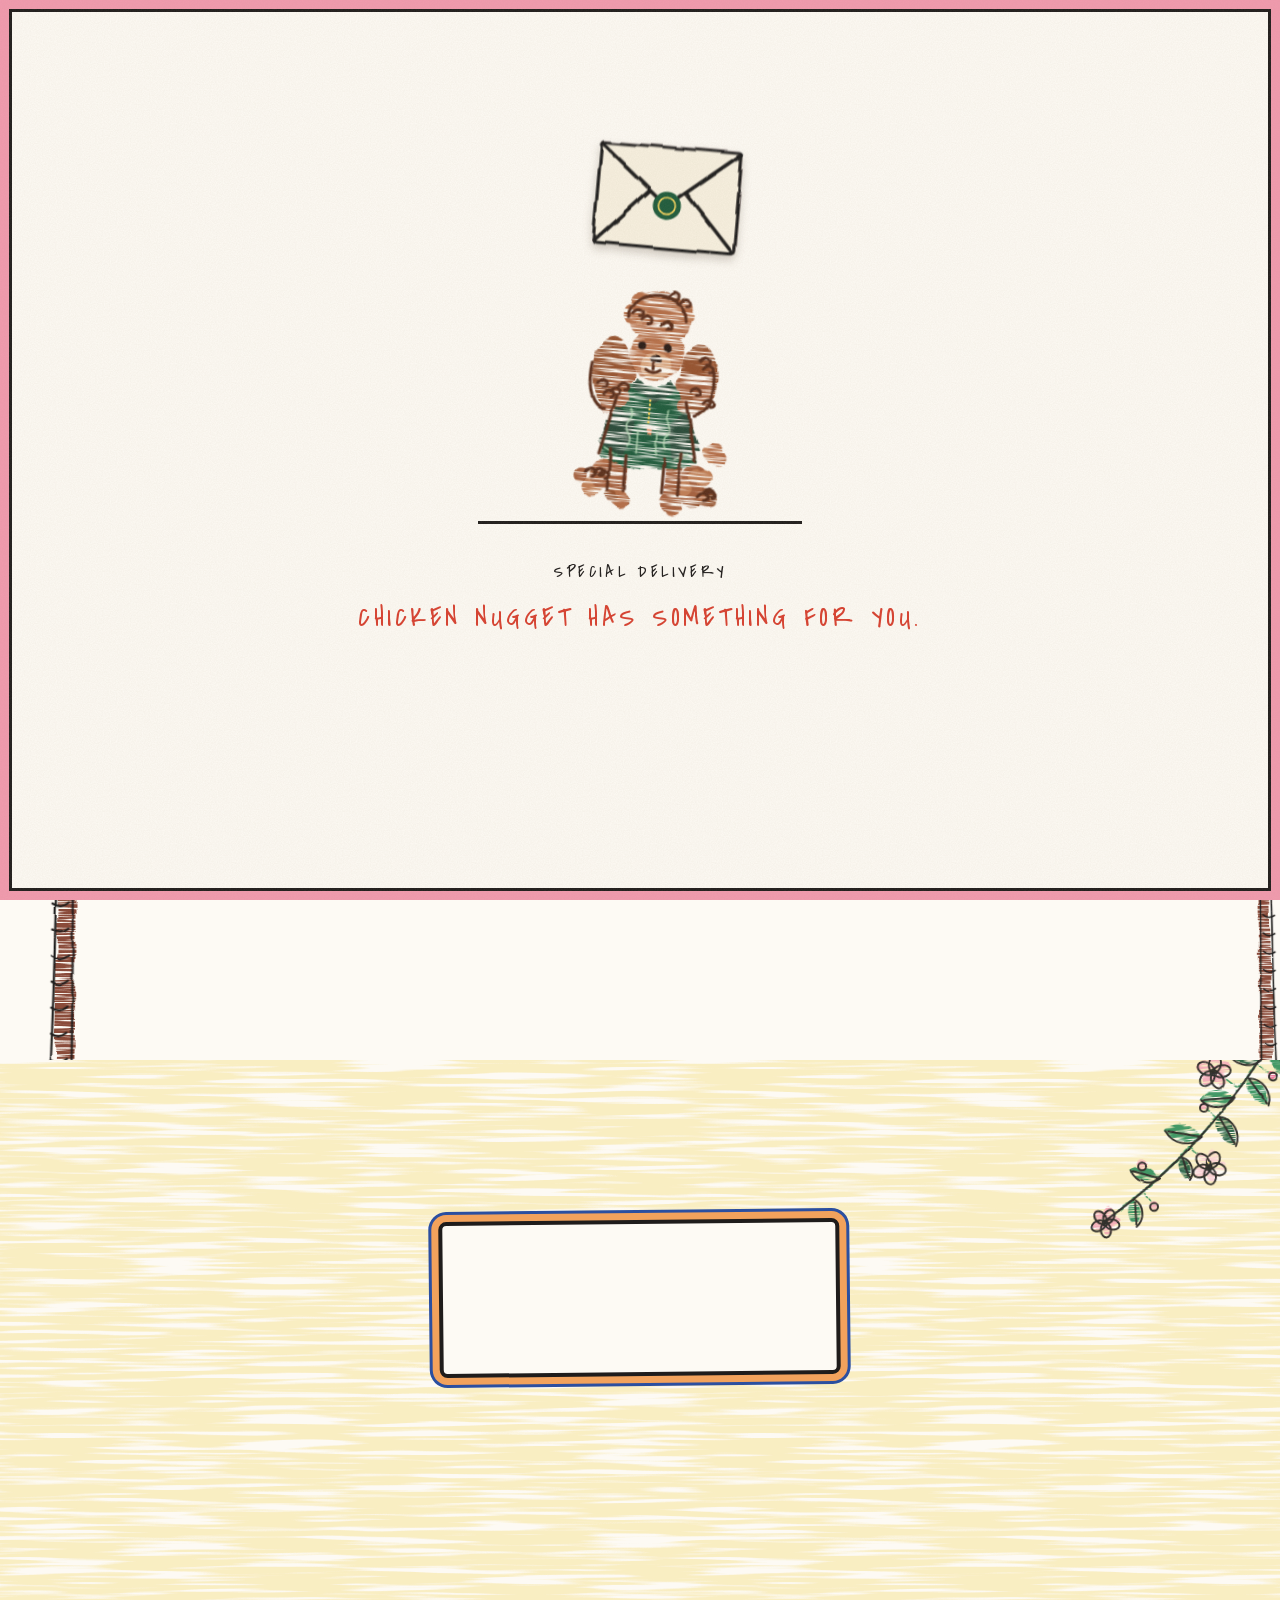
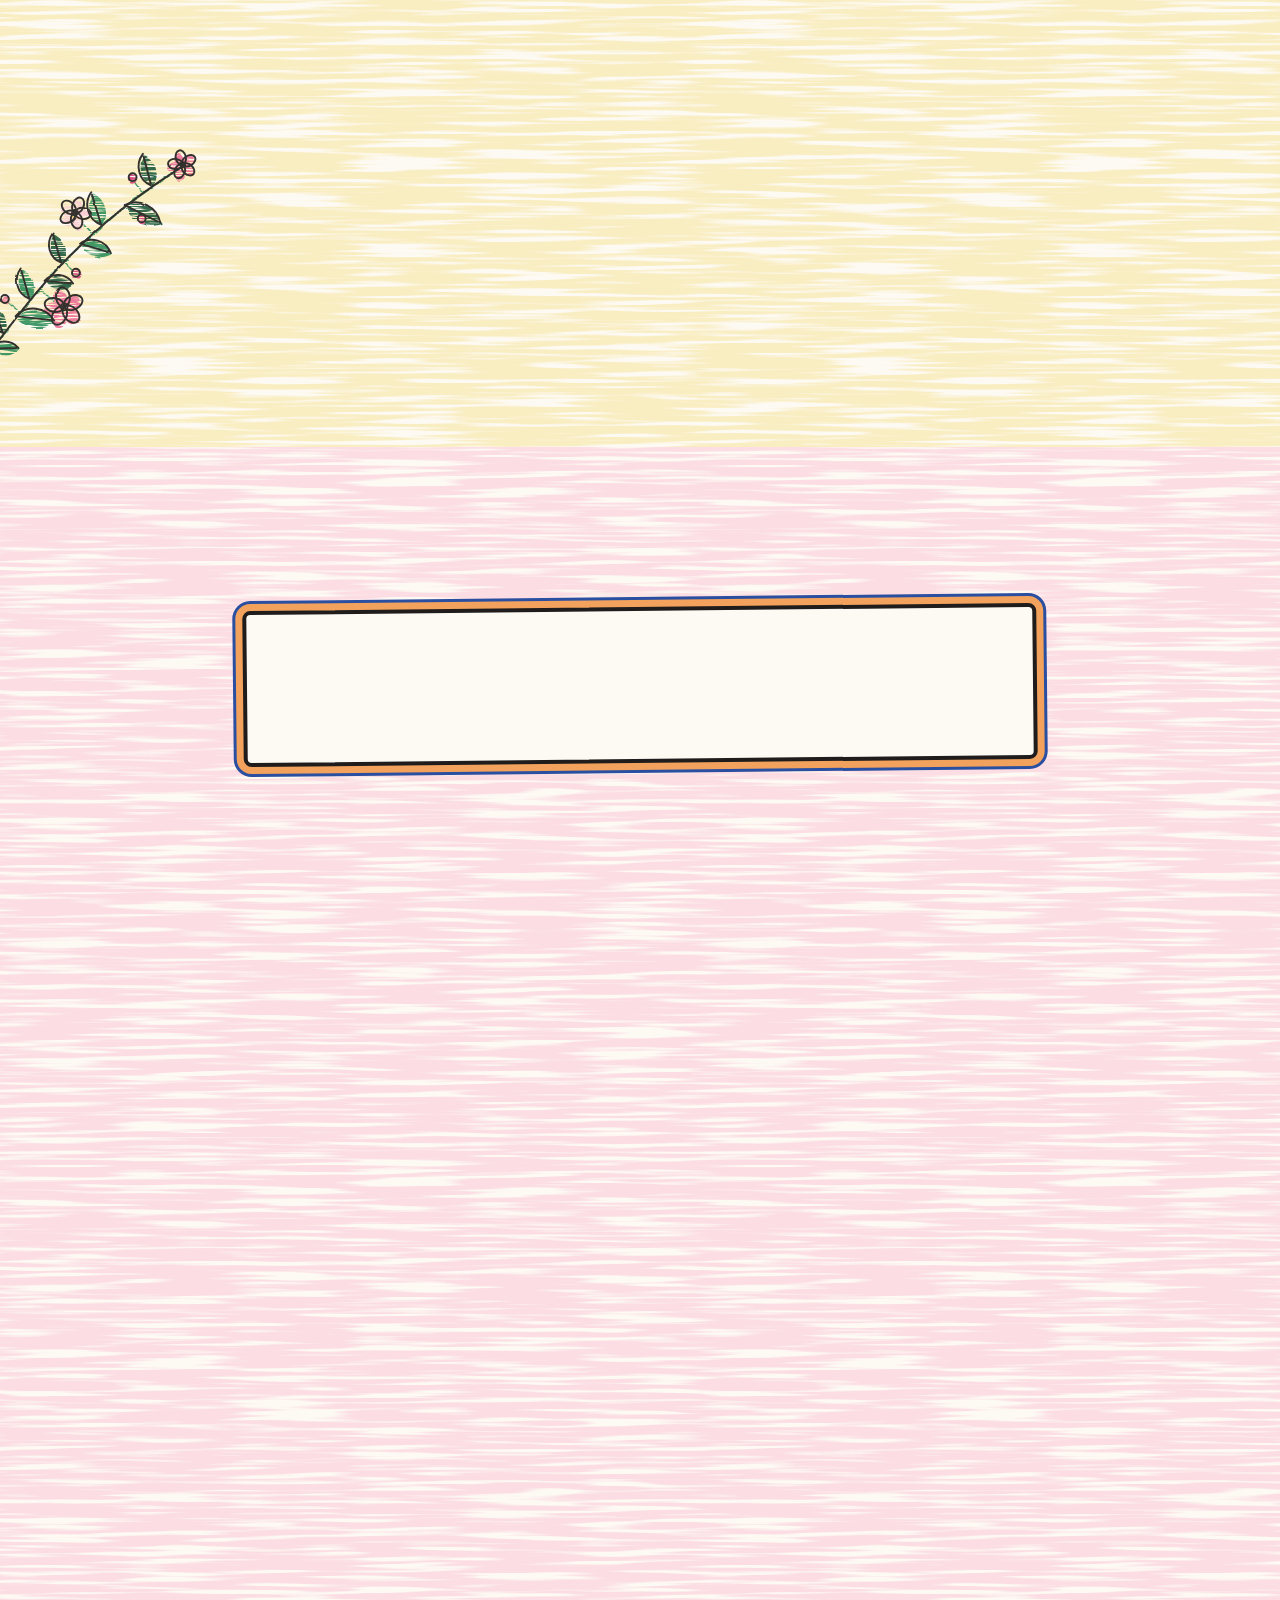
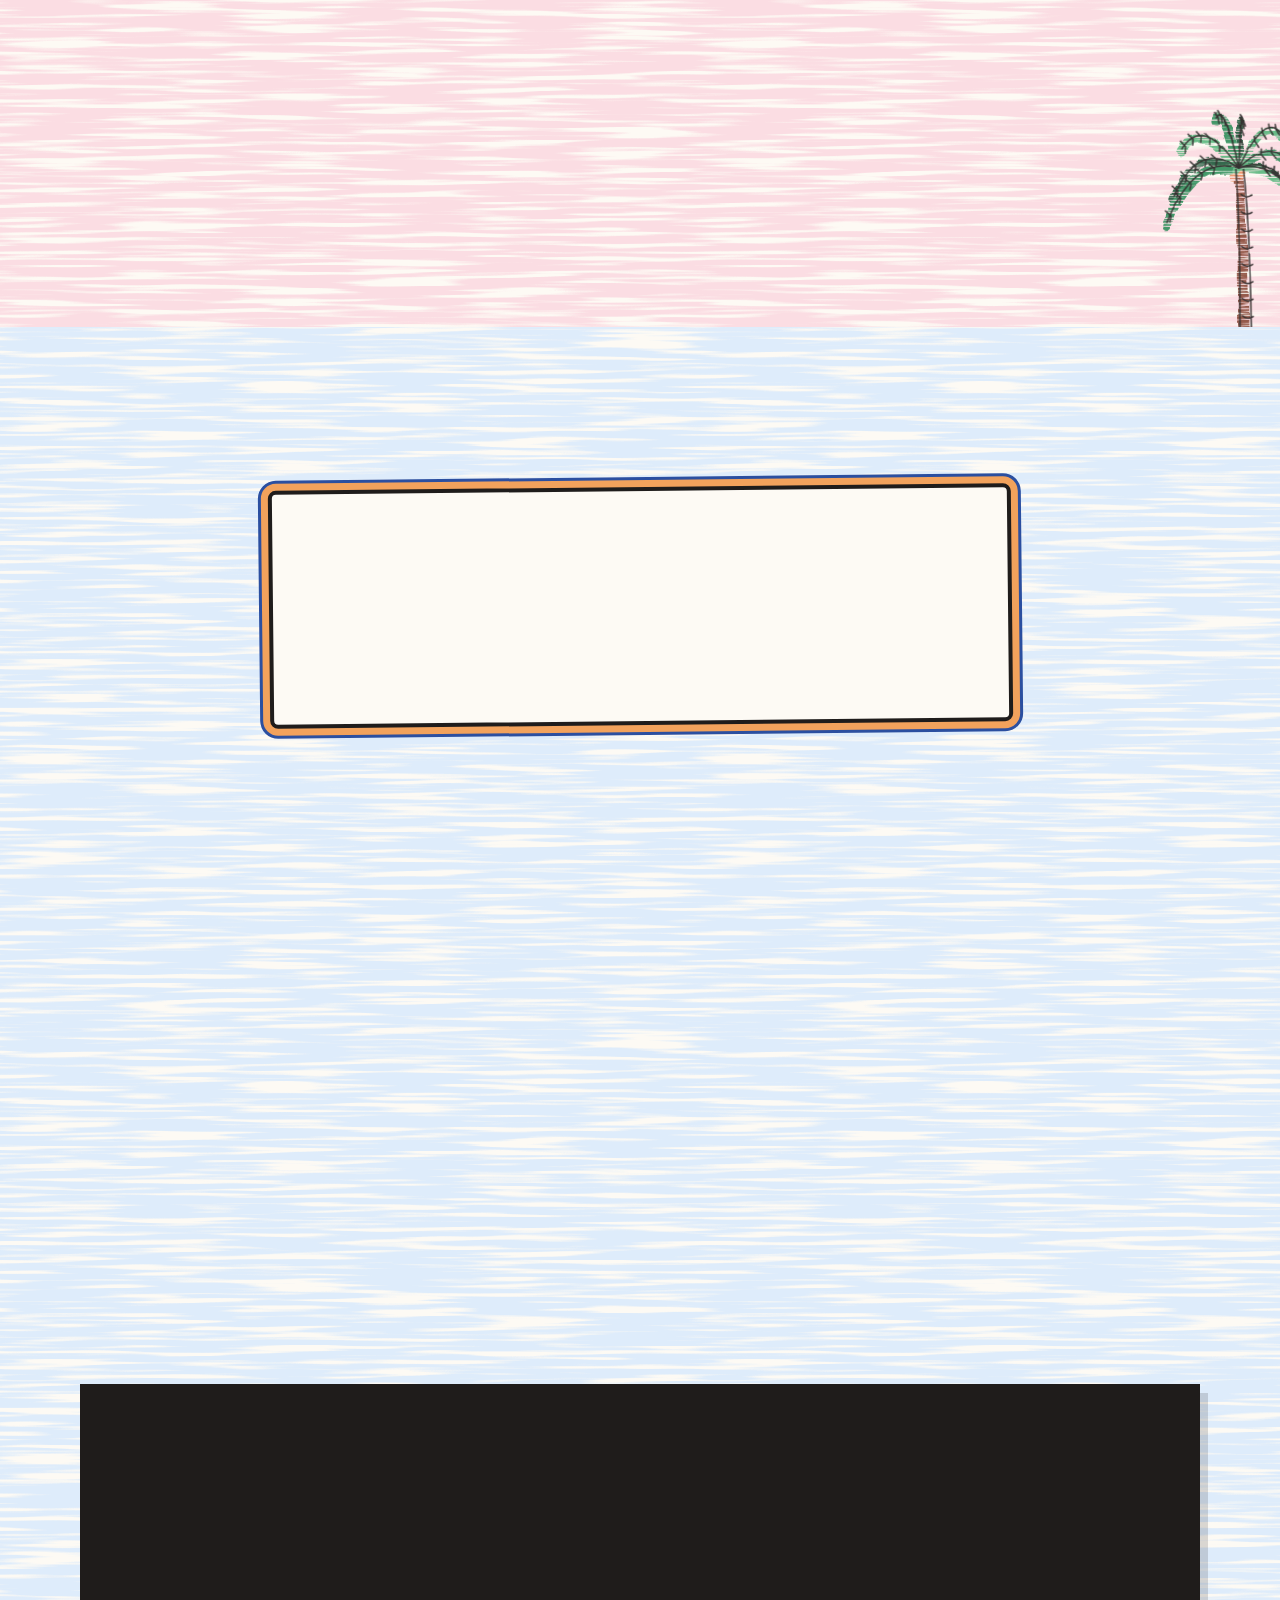
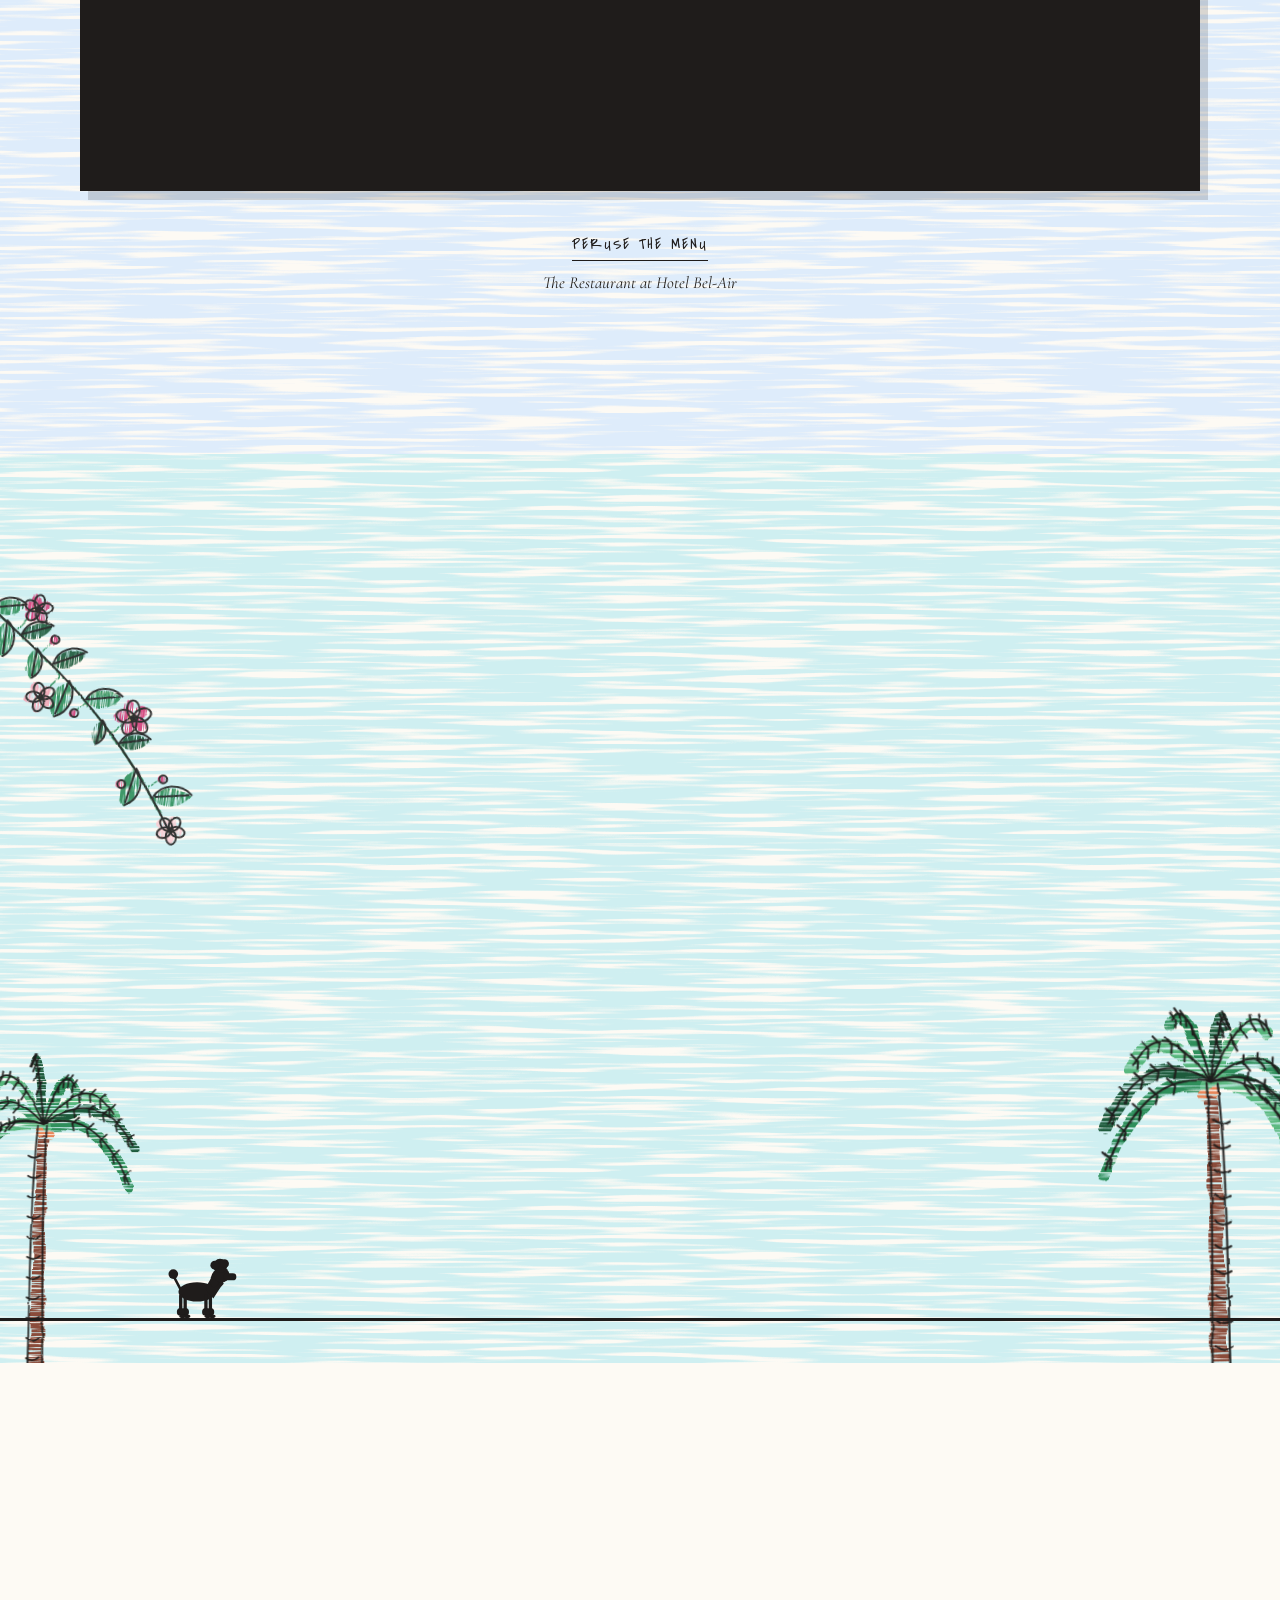
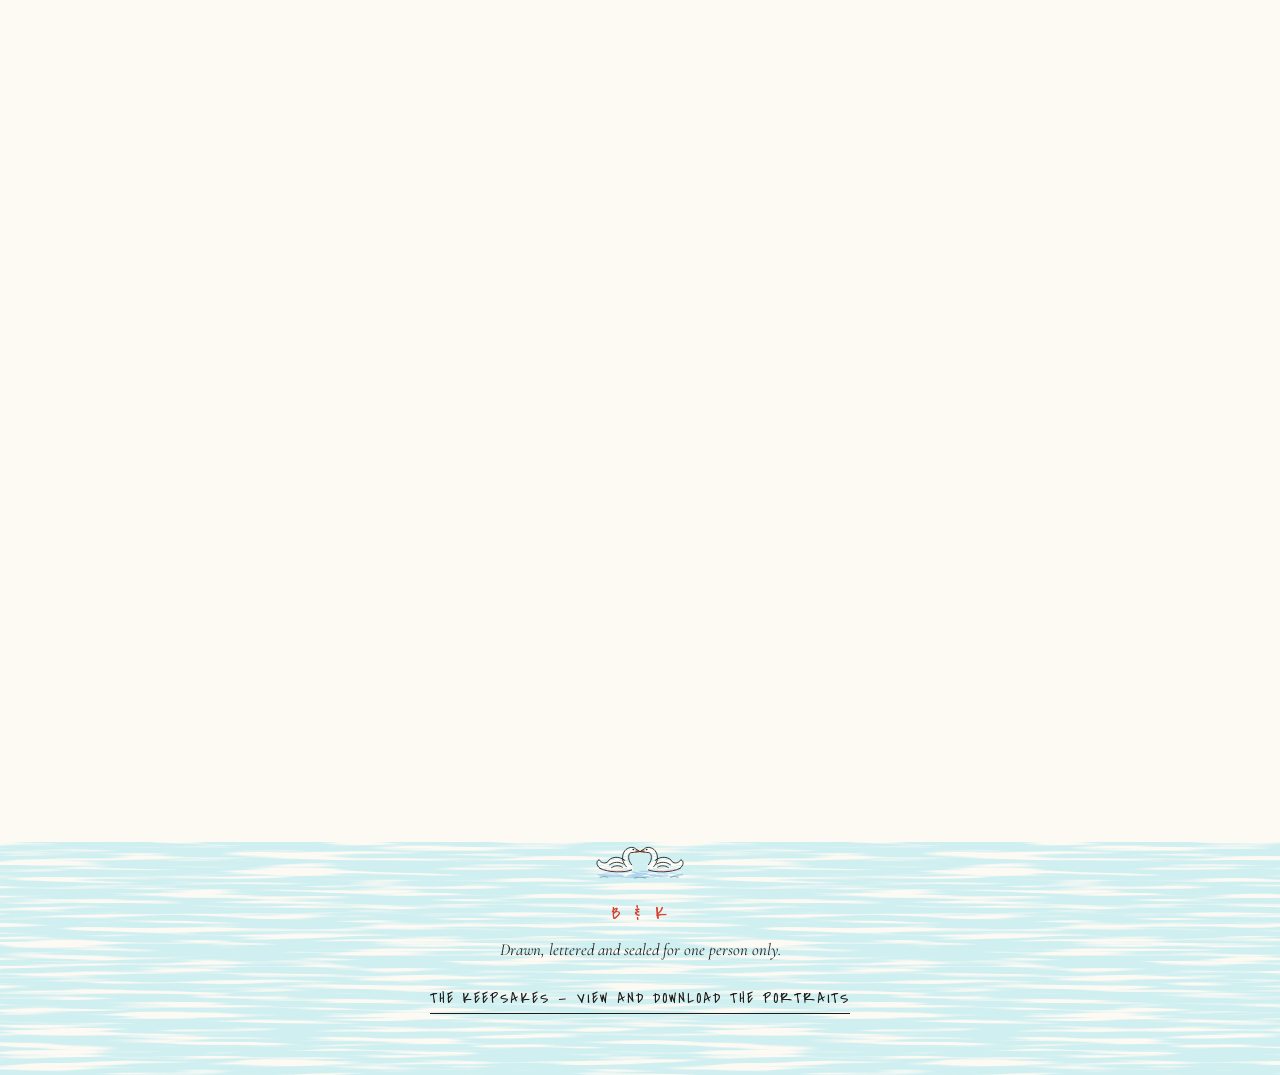
==== commit 31fe7837: "Hotel Bel-Air menu, December date, Chicken Nugget favicon, film update Co-Authored-By: Claude Fable " ====
--- a/index.html
+++ b/index.html
@@ -226,10 +226,6 @@
               <dt>Date</dt><dd data-field="date"></dd>
             </div>
             <div class="sheet__row">
-              <div class="sheet__icon" data-art="icon" data-variant="time"></div>
-              <dt>Time</dt><dd data-field="time"></dd>
-            </div>
-            <div class="sheet__row">
               <div class="sheet__icon" data-art="icon" data-variant="location"></div>
               <dt>Location</dt><dd data-field="location"></dd>
             </div>
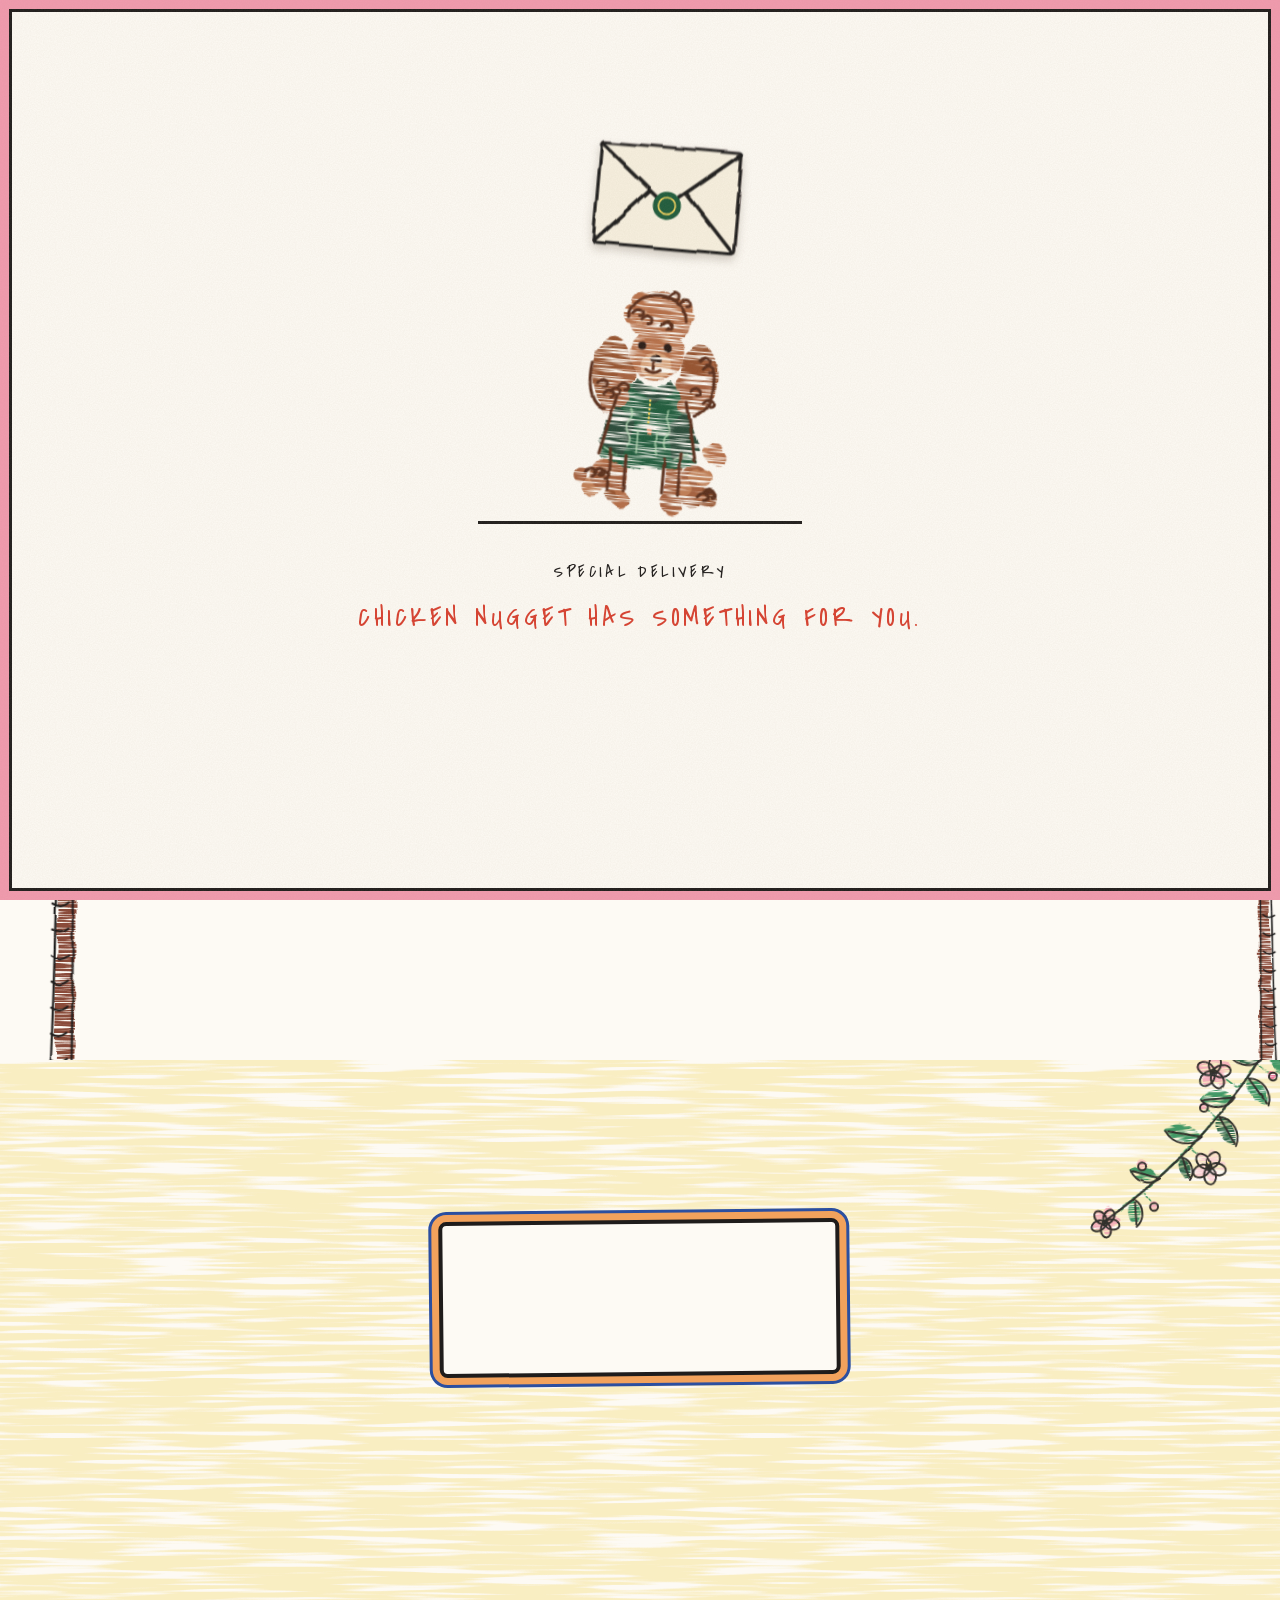
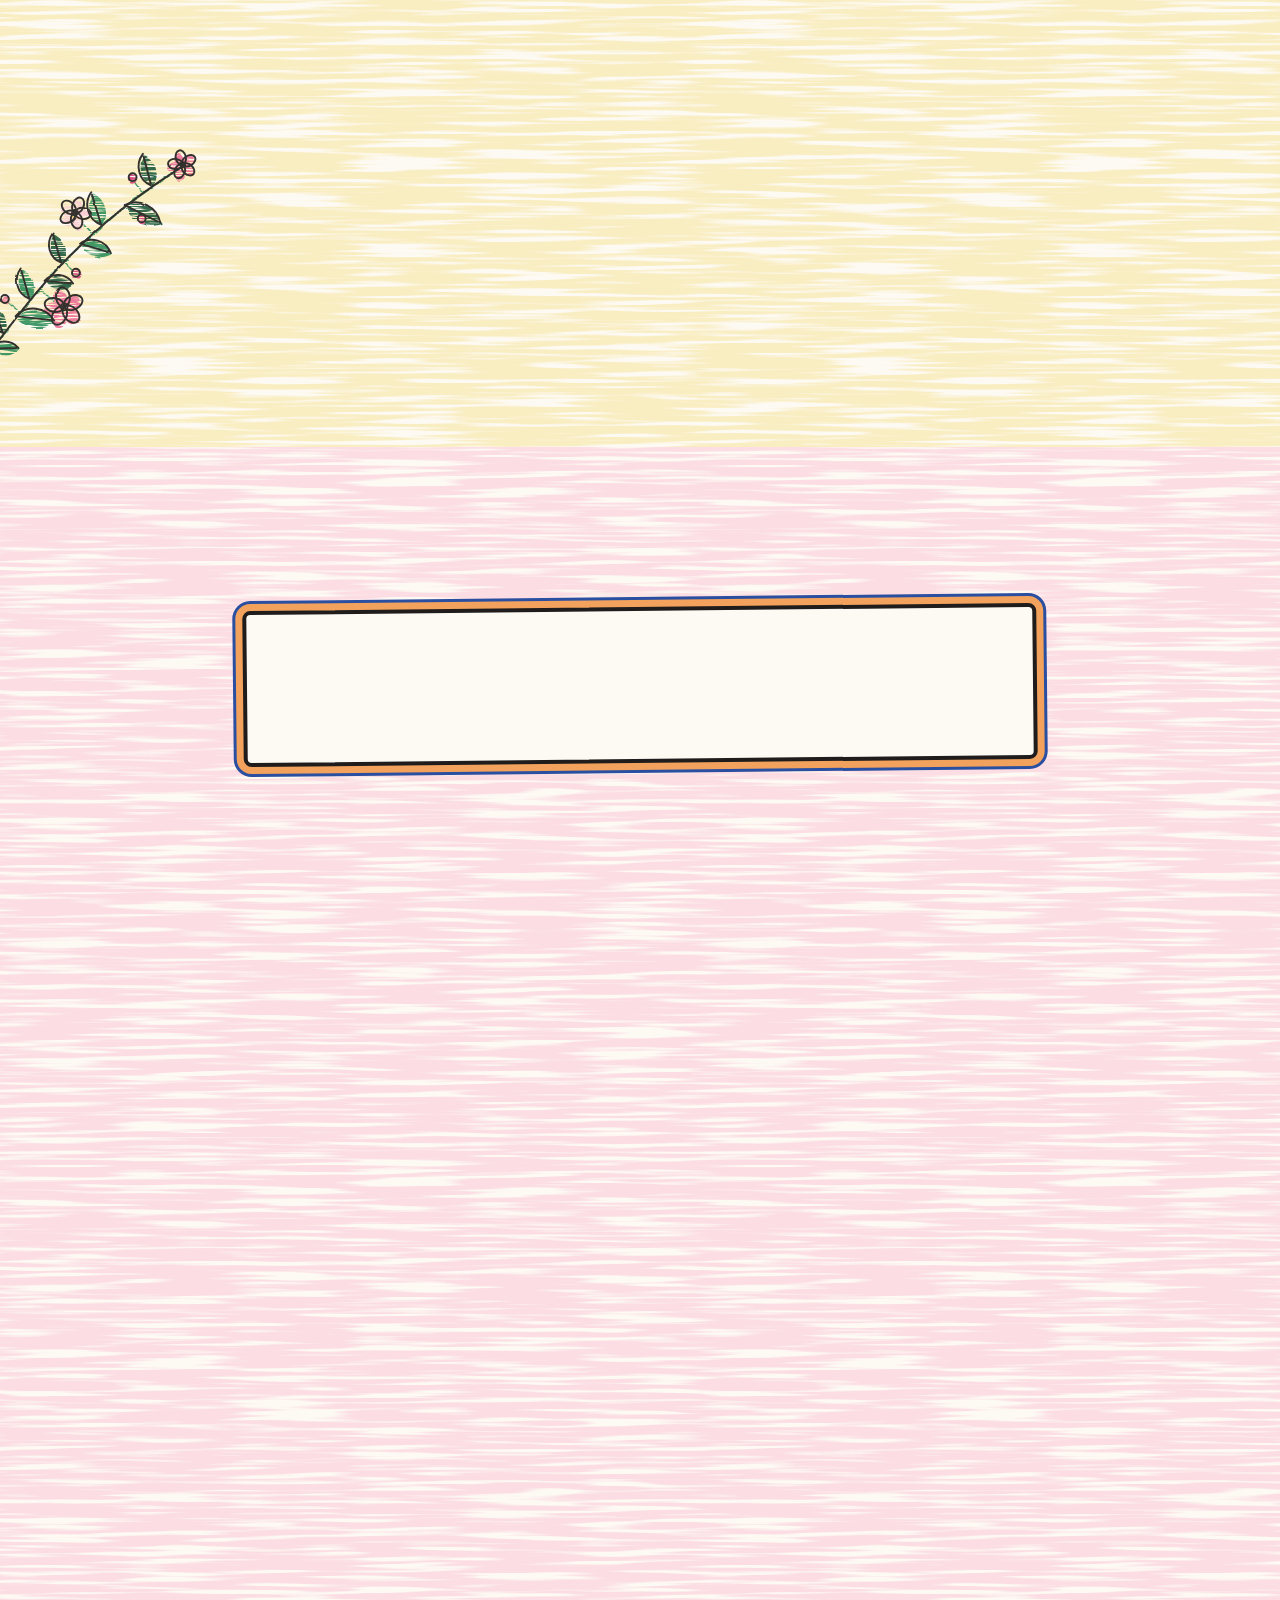
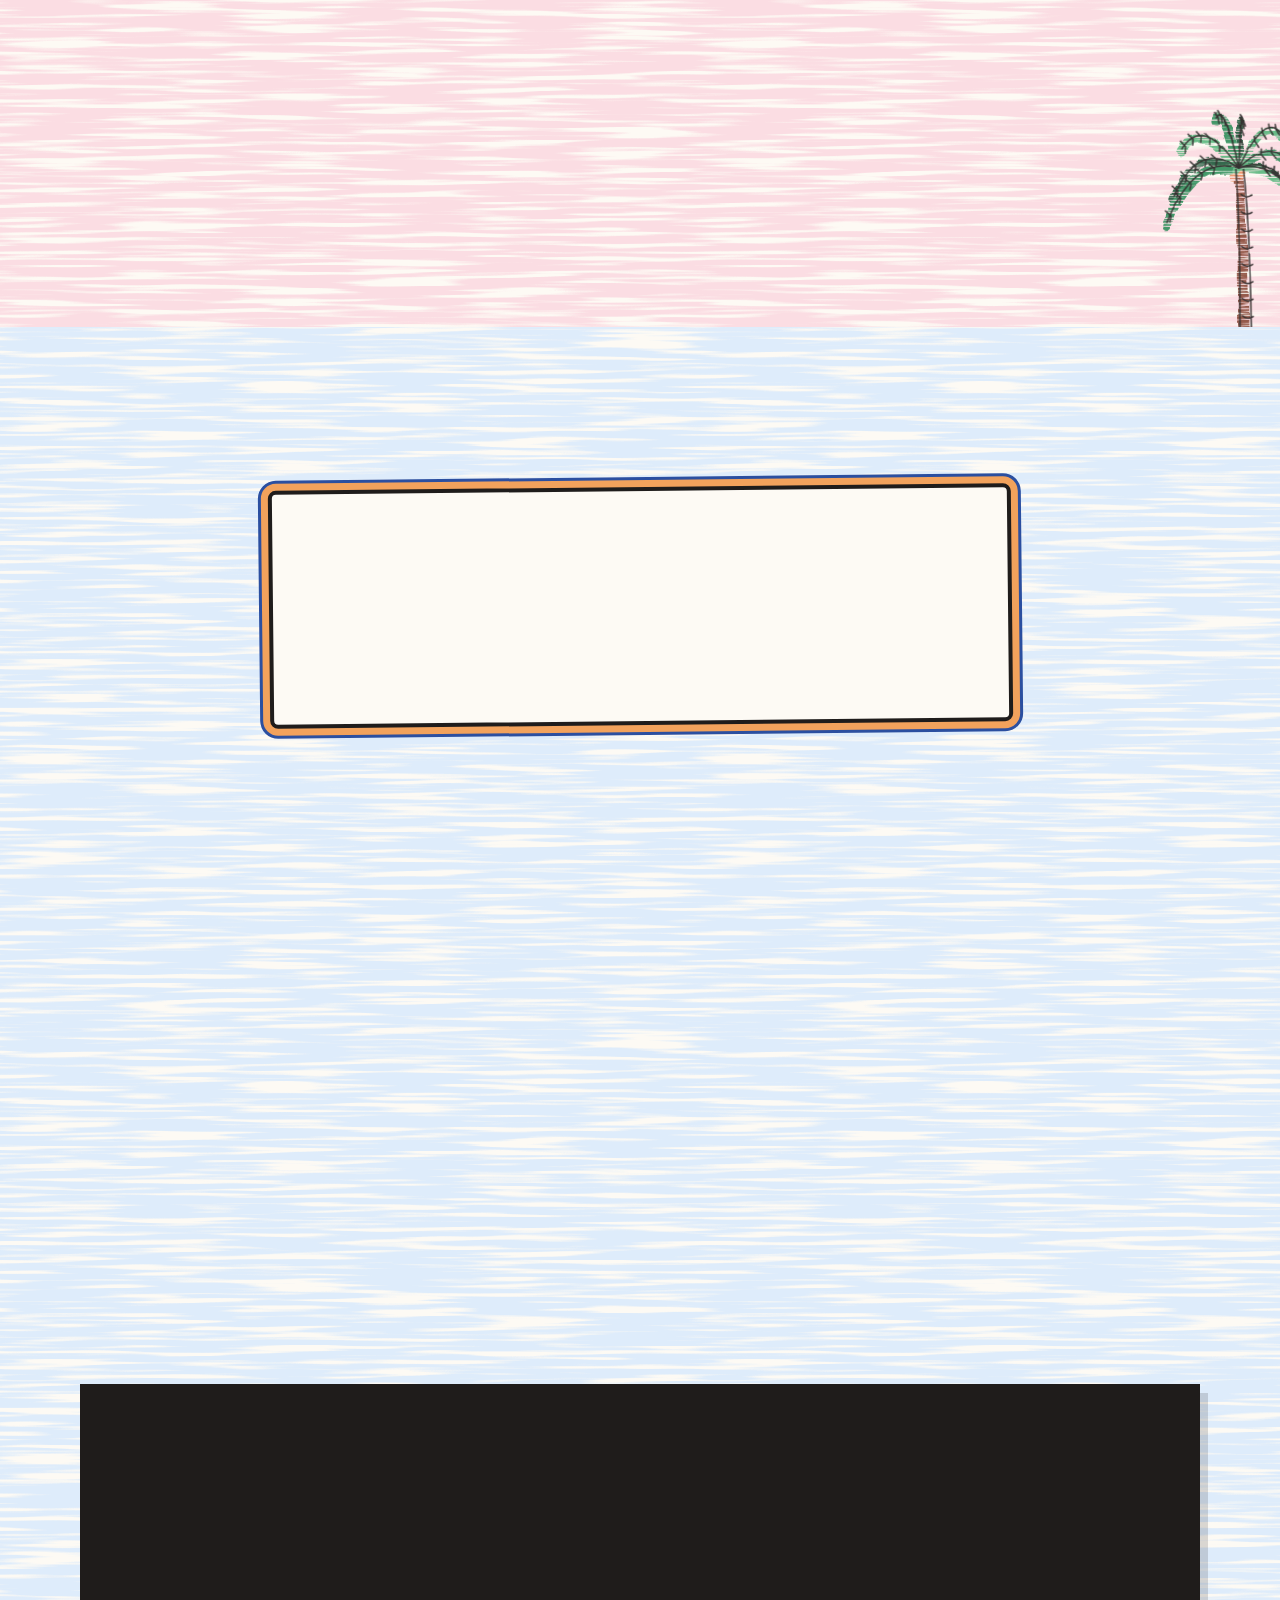
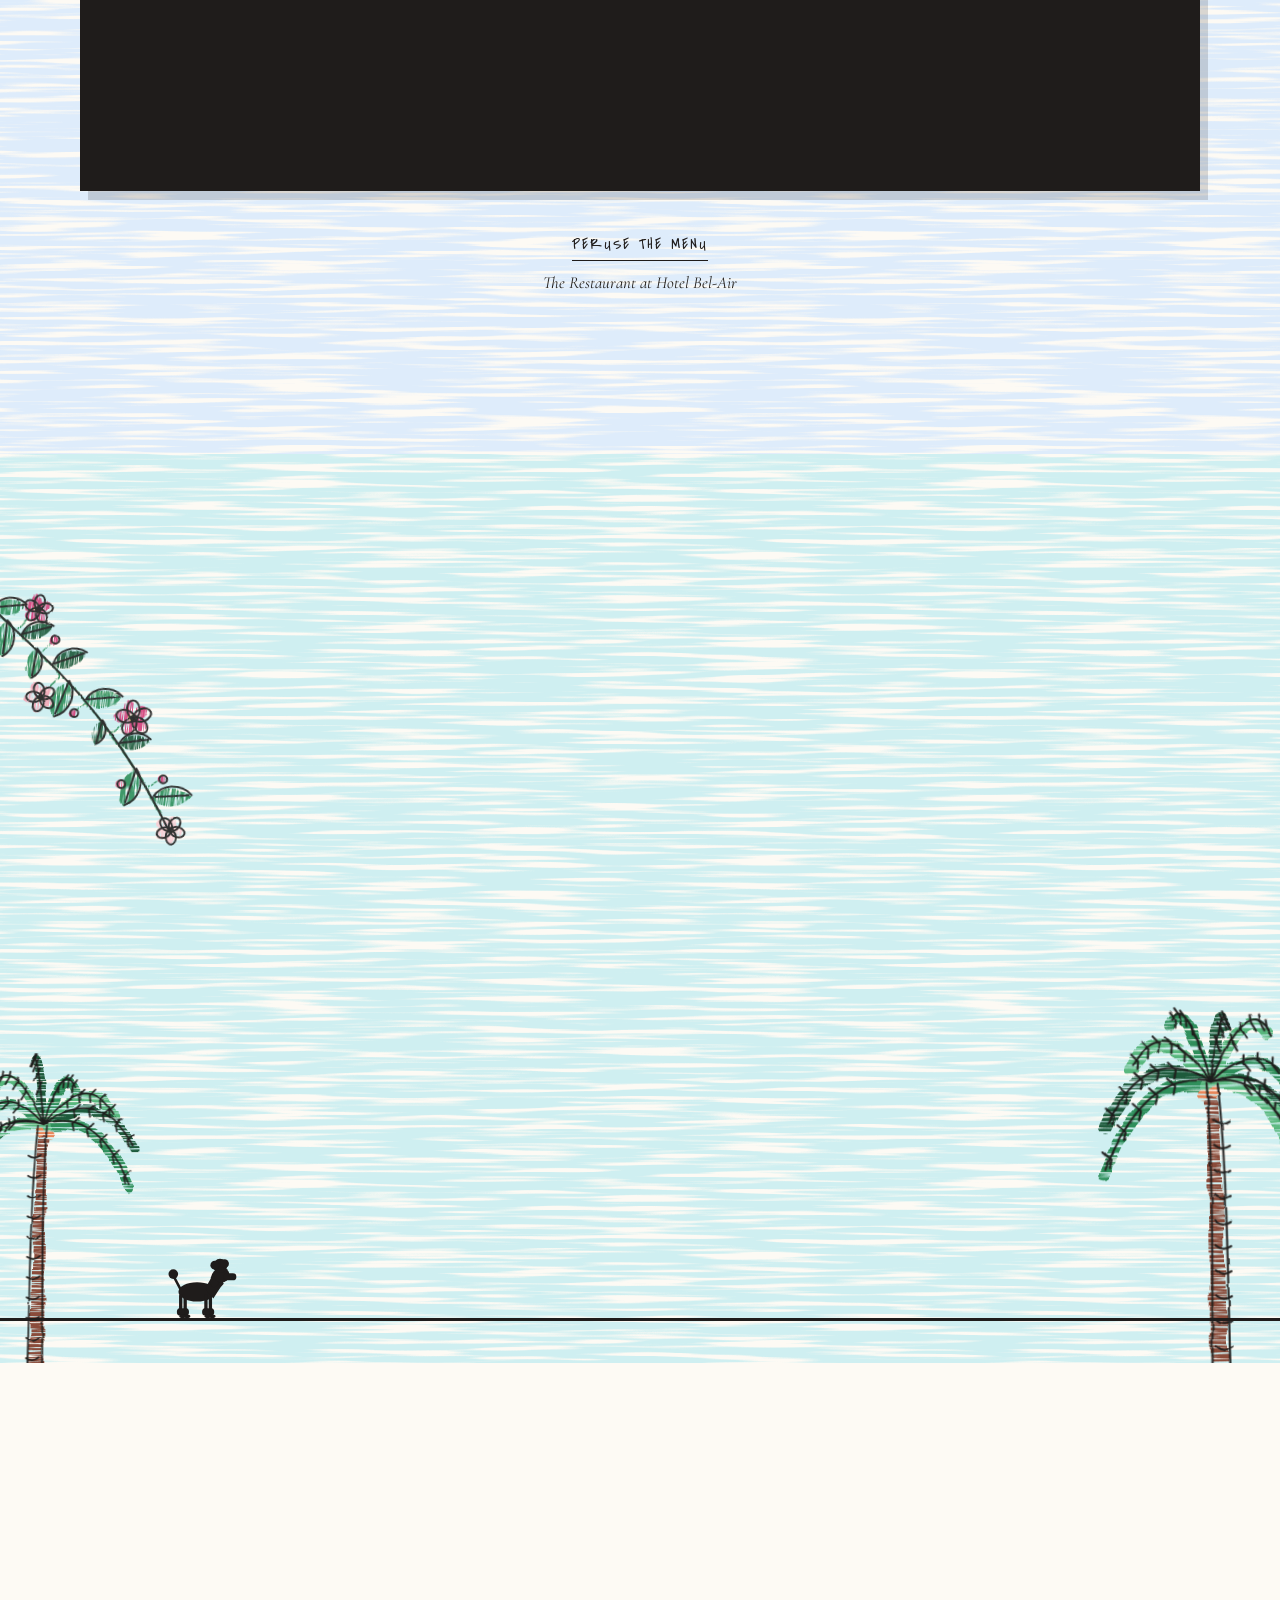
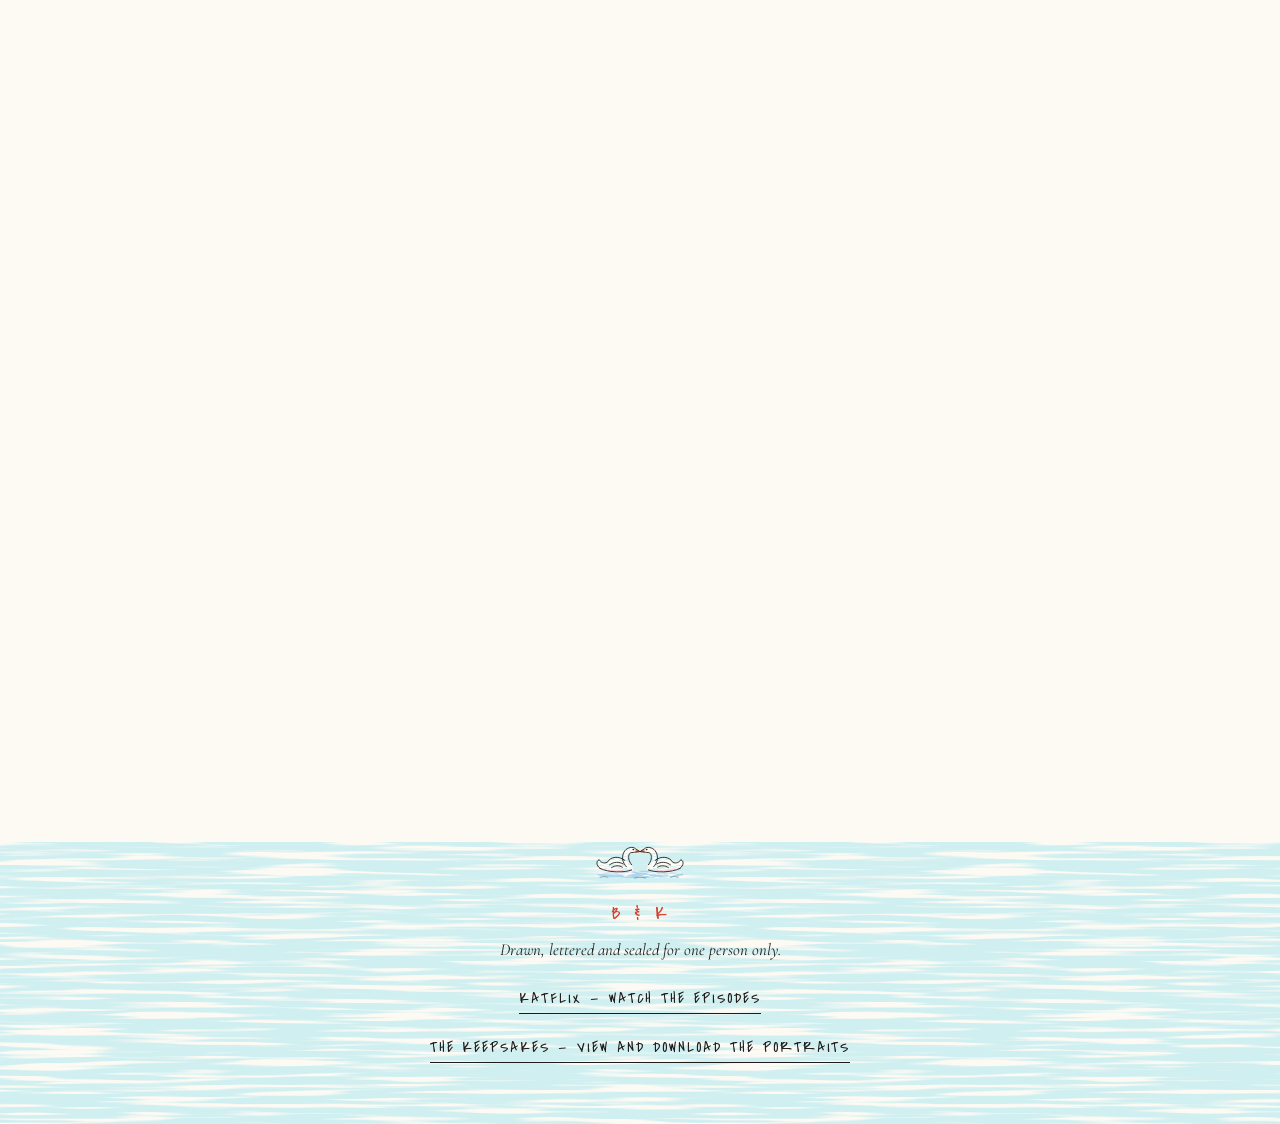
==== commit ef2064c4: "Katflix, Episode One (The Point-Two), marker-and-crayon restyle Adds the Katflix page with a player " ====
--- a/index.html
+++ b/index.html
@@ -374,6 +374,7 @@
     <div class="colophon__swans" data-art="swans"></div>
     <p class="colophon__mono">B <i>&amp;</i> K</p>
     <p>Drawn, lettered and sealed for one person only.</p>
+    <p class="colophon__link"><a href="watch.html">Katflix &mdash; watch the episodes</a></p>
     <p class="colophon__link"><a href="keepsakes.html">The Keepsakes &mdash; view and download the portraits</a></p>
   </footer>
 
--- a/css/styles.css
+++ b/css/styles.css
@@ -652,6 +652,46 @@
 @media (max-width: 700px) and (orientation: portrait) {
   .cinema__frame video { aspect-ratio: 9 / 16; max-width: 22rem; }
 }
+
+/* The Channel: a featured episode, shelves of tiles, and a player */
+.hand { font-family: var(--hand); font-style: normal; font-weight: 400; text-transform: uppercase; letter-spacing: .13em; }
+.channel { background: var(--black); }
+.channel main { background: var(--paper); }
+.channel__bar { position: sticky; top: 9px; z-index: 30; display: flex; justify-content: space-between; align-items: center; gap: 1rem; padding: .8rem 1.4rem; background: var(--paper); border-bottom: 3px solid var(--black); }
+.channel__brand { font-size: 1.9rem; color: var(--red); text-decoration: none; line-height: 1; }
+.channel__brand small { font-size: .42em; color: var(--black); margin-left: .6em; }
+@media (max-width: 620px) { .channel__brand small { display: none; } }
+.channel__bar .btn { min-height: 2.6rem; padding: .5rem 1.1rem; font-size: .95rem; }
+.feature { position: relative; min-height: min(78vh, 46rem); display: flex; align-items: flex-end; background: var(--blush) center / cover no-repeat; border-bottom: 4px solid var(--black); padding: 1.4rem; }
+.feature__text { background: var(--paper); border: 4px solid var(--black); border-radius: 8px; box-shadow: 0 0 0 7px #F2A25C, 0 0 0 10px #2B4FA0; padding: 1.5rem 1.6rem 1.4rem; max-width: 34rem; margin: 0 .7rem 1rem; display: grid; gap: .8rem; }
+.feature__text .display { font-size: clamp(2.6rem, 9vw, 4.6rem); }
+.feature__blurb { font-size: 1.15rem; line-height: 1.45; }
+.shelf { padding: clamp(2rem, 6vw, 3.2rem) 1.5rem 0; }
+.shelf:last-child { padding-bottom: clamp(3rem, 8vw, 5rem); }
+.shelf .title { font-size: clamp(1.5rem, 5vw, 2.1rem); margin-bottom: 1.1rem; }
+.shelf__strip { list-style: none; margin: 0; padding: 4px 4px 1.2rem; display: grid; grid-auto-flow: column; grid-auto-columns: min(78vw, 21rem); gap: 1.4rem; overflow-x: auto; scroll-snap-type: x proximity; }
+.tile { scroll-snap-align: start; }
+.tile button { display: grid; gap: .45rem; width: 100%; padding: 0; border: 0; background: none; text-align: left; cursor: pointer; color: inherit; font: inherit; }
+.tile button:disabled { cursor: default; }
+.tile__art { position: relative; display: block; aspect-ratio: 16 / 9; overflow: hidden; background: var(--blush-pale); border: 4px solid var(--black); border-radius: 4px; box-shadow: 6px 7px 0 rgba(31, 28, 27, .16); transition: transform .5s var(--ease); margin-bottom: .4rem; }
+.tile button:not(:disabled):hover .tile__art, .tile button:focus-visible .tile__art { transform: translateY(-5px) rotate(-.6deg); }
+.tile__art img { width: 100%; height: 100%; object-fit: cover; }
+.tile__play { position: absolute; left: .7rem; bottom: .7rem; width: 2.6rem; height: 2.6rem; display: grid; place-items: center; background: var(--red); color: var(--paper); border: 3px solid var(--black); border-radius: 50%; font-size: .9rem; padding-left: .15rem; }
+.tile__soon { position: absolute; inset: 0; display: grid; place-items: center; text-align: center; font-size: 1.7rem; color: var(--red); background: var(--paper) var(--crayon-yellow); }
+.tile__bar { position: absolute; left: 0; right: 0; bottom: 0; height: 7px; background: rgba(31, 28, 27, .25); }
+.tile__bar i { display: block; height: 100%; background: var(--red); }
+.tile .eyebrow { font-size: .9rem; text-indent: 0; }
+.tile__title { font-size: 1.5rem; color: var(--black); line-height: 1.15; }
+.tile__blurb { color: var(--ink-soft); font-size: 1.05rem; line-height: 1.4; }
+.player { position: fixed; inset: 0; z-index: 95; display: grid; place-items: center; background: rgba(31, 28, 27, .92); padding: 1rem; }
+.player[hidden] { display: none; }
+.player__box { width: min(100%, 1100px); display: grid; gap: .8rem; }
+.player__top { display: flex; justify-content: space-between; align-items: center; gap: 1rem; color: var(--paper); font-size: 1.3rem; }
+.player__top .btn { min-height: 2.6rem; padding: .4rem 1.1rem; font-size: .95rem; }
+.player video { width: 100%; max-height: 78vh; aspect-ratio: 16 / 9; background: #000; border: 4px solid var(--paper); border-radius: 4px; }
+.player--tall .player__box { width: min(100%, 24rem); }
+.player--tall video { aspect-ratio: 9 / 16; }
+@media (min-width: 980px) { .feature { padding: 2.5rem; } .shelf { padding-left: 2.6rem; padding-right: 2.6rem; } .channel__bar { padding: .9rem 2.6rem; } }
 
 .colophon__swans { width: 96px; margin: 0 auto 1.2rem; }
 
